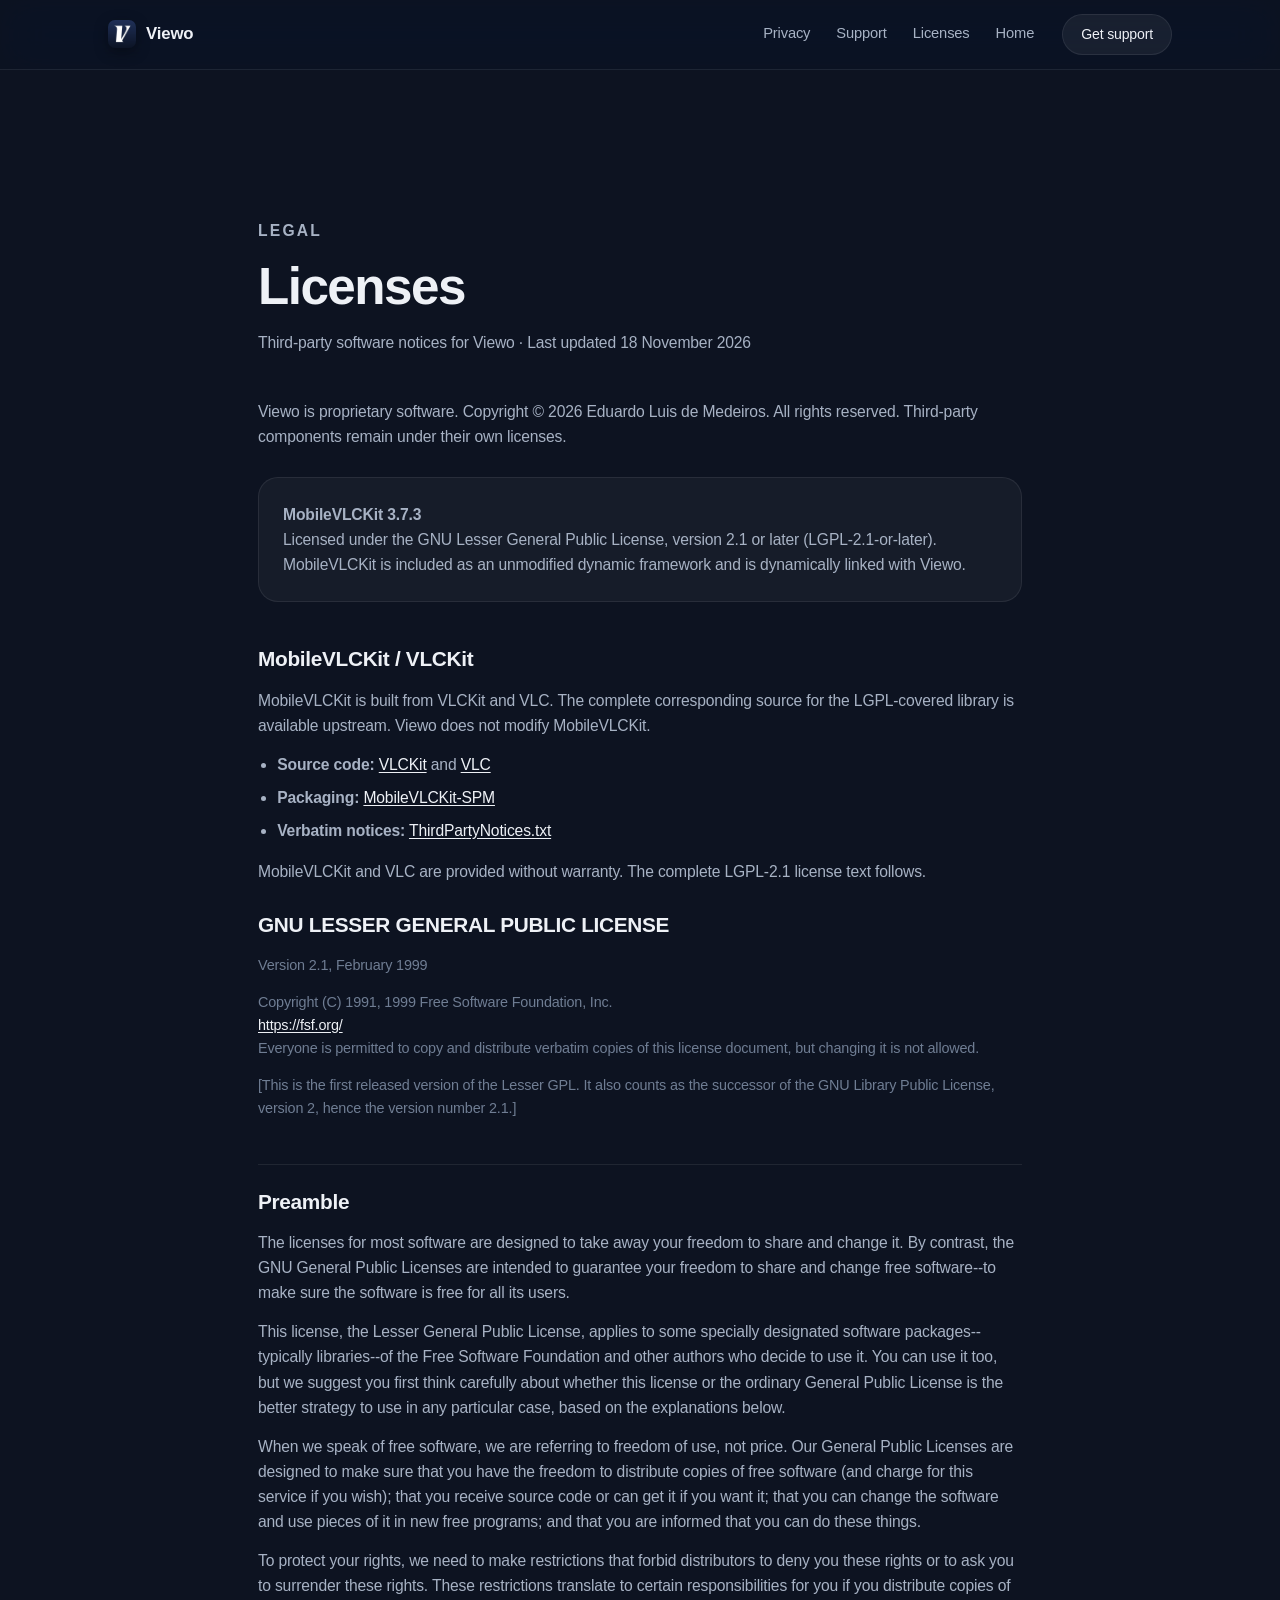
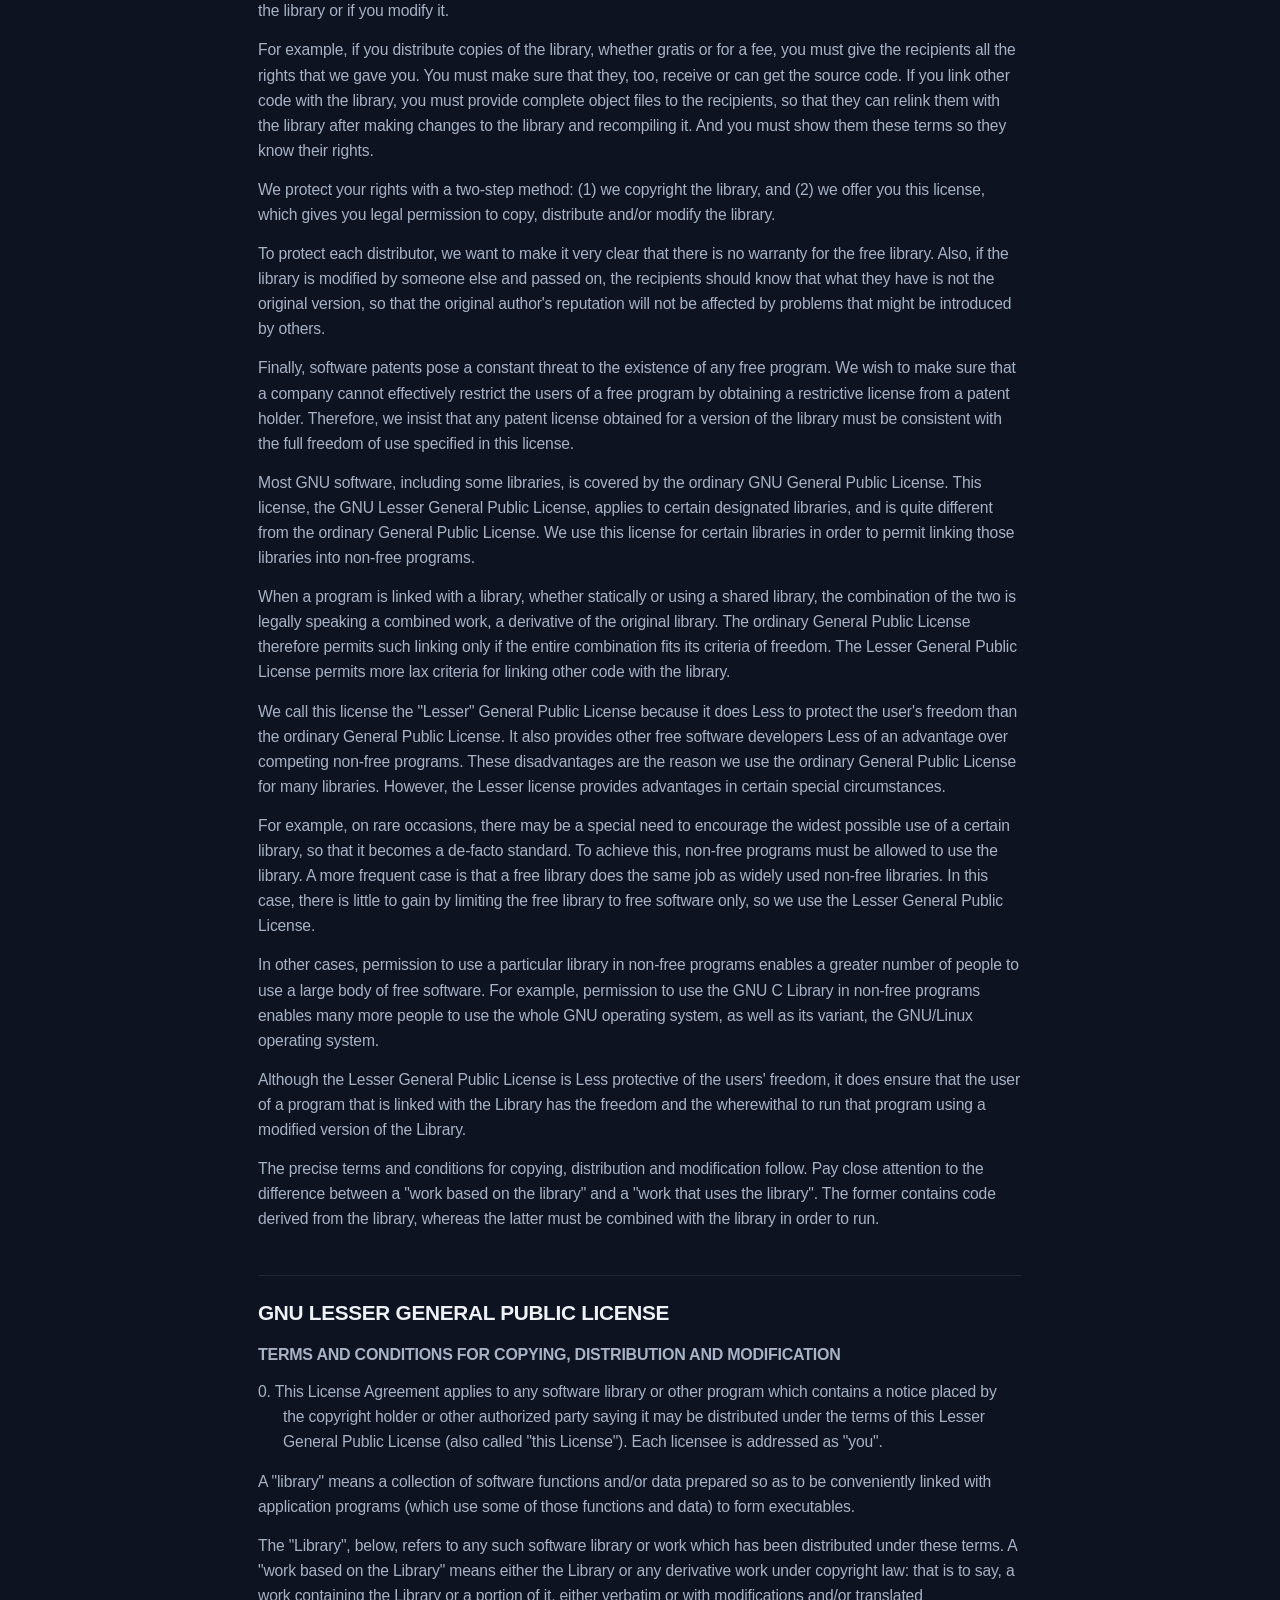
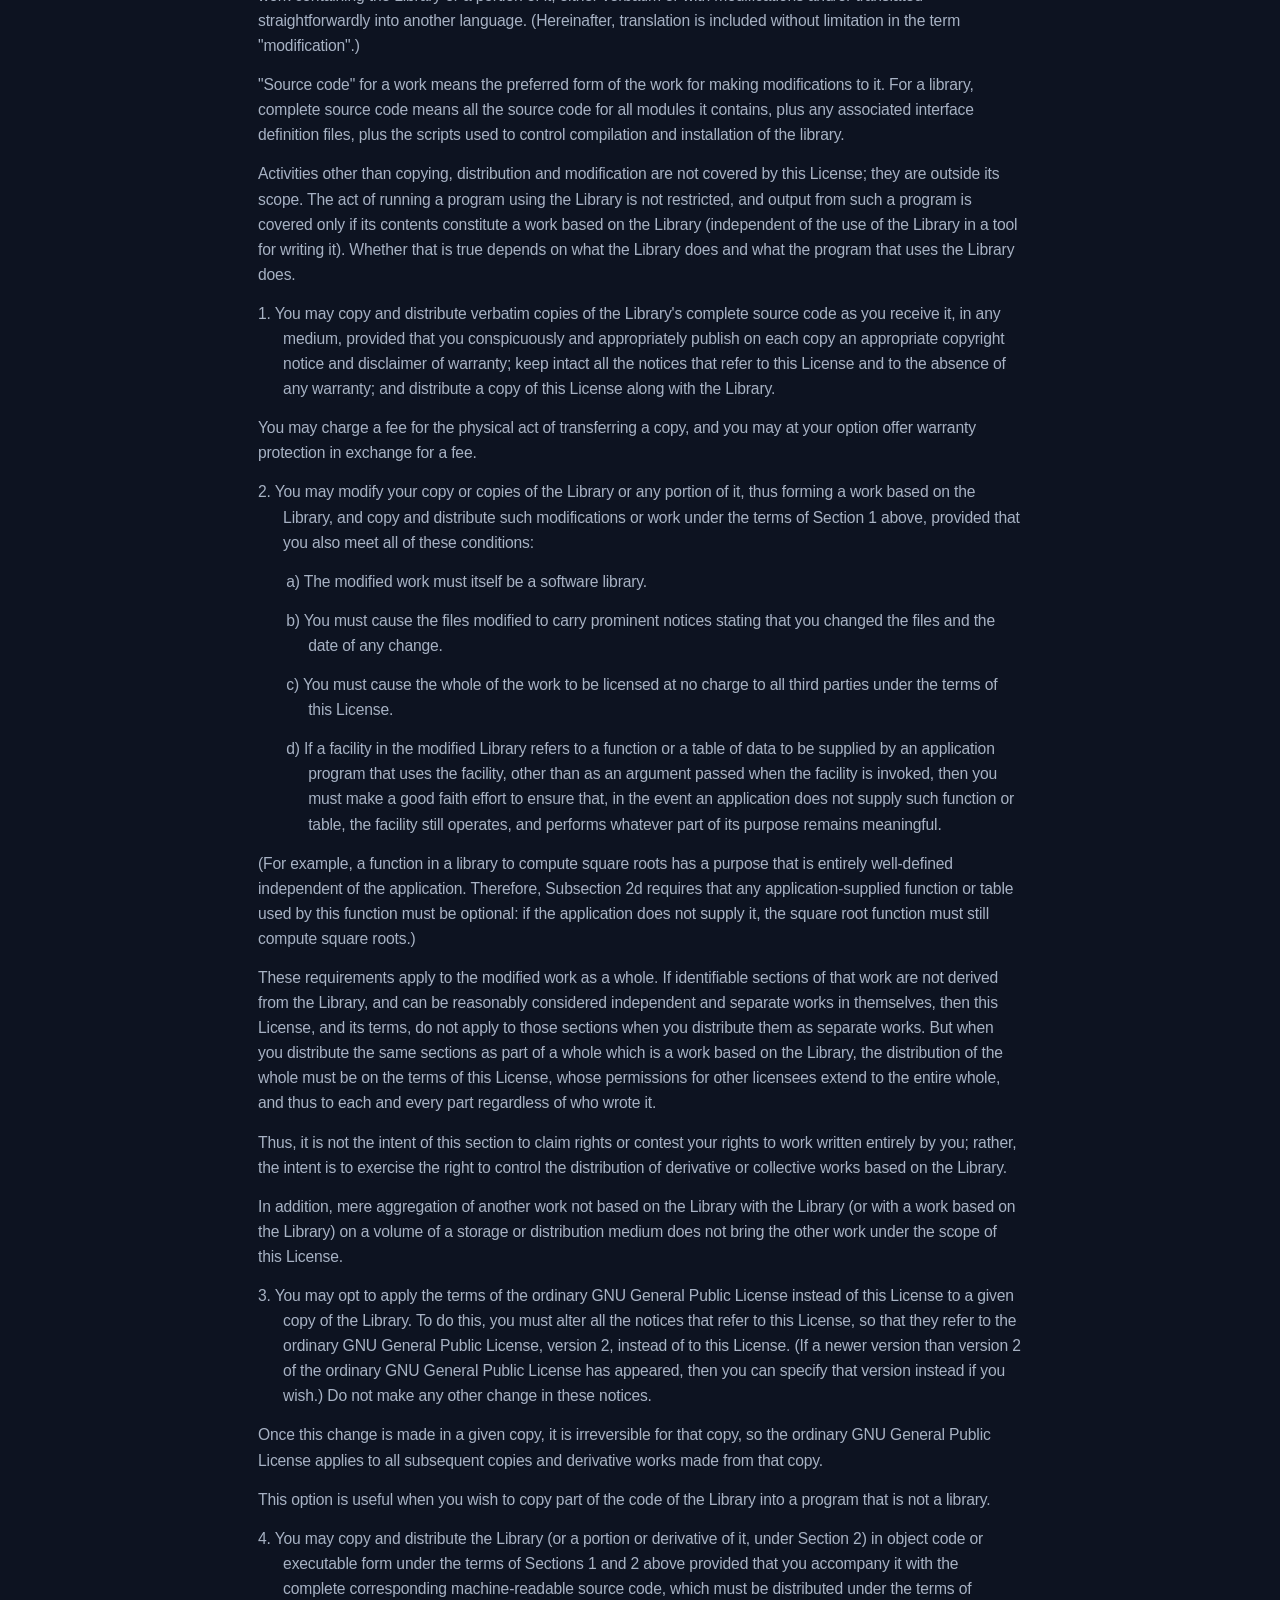
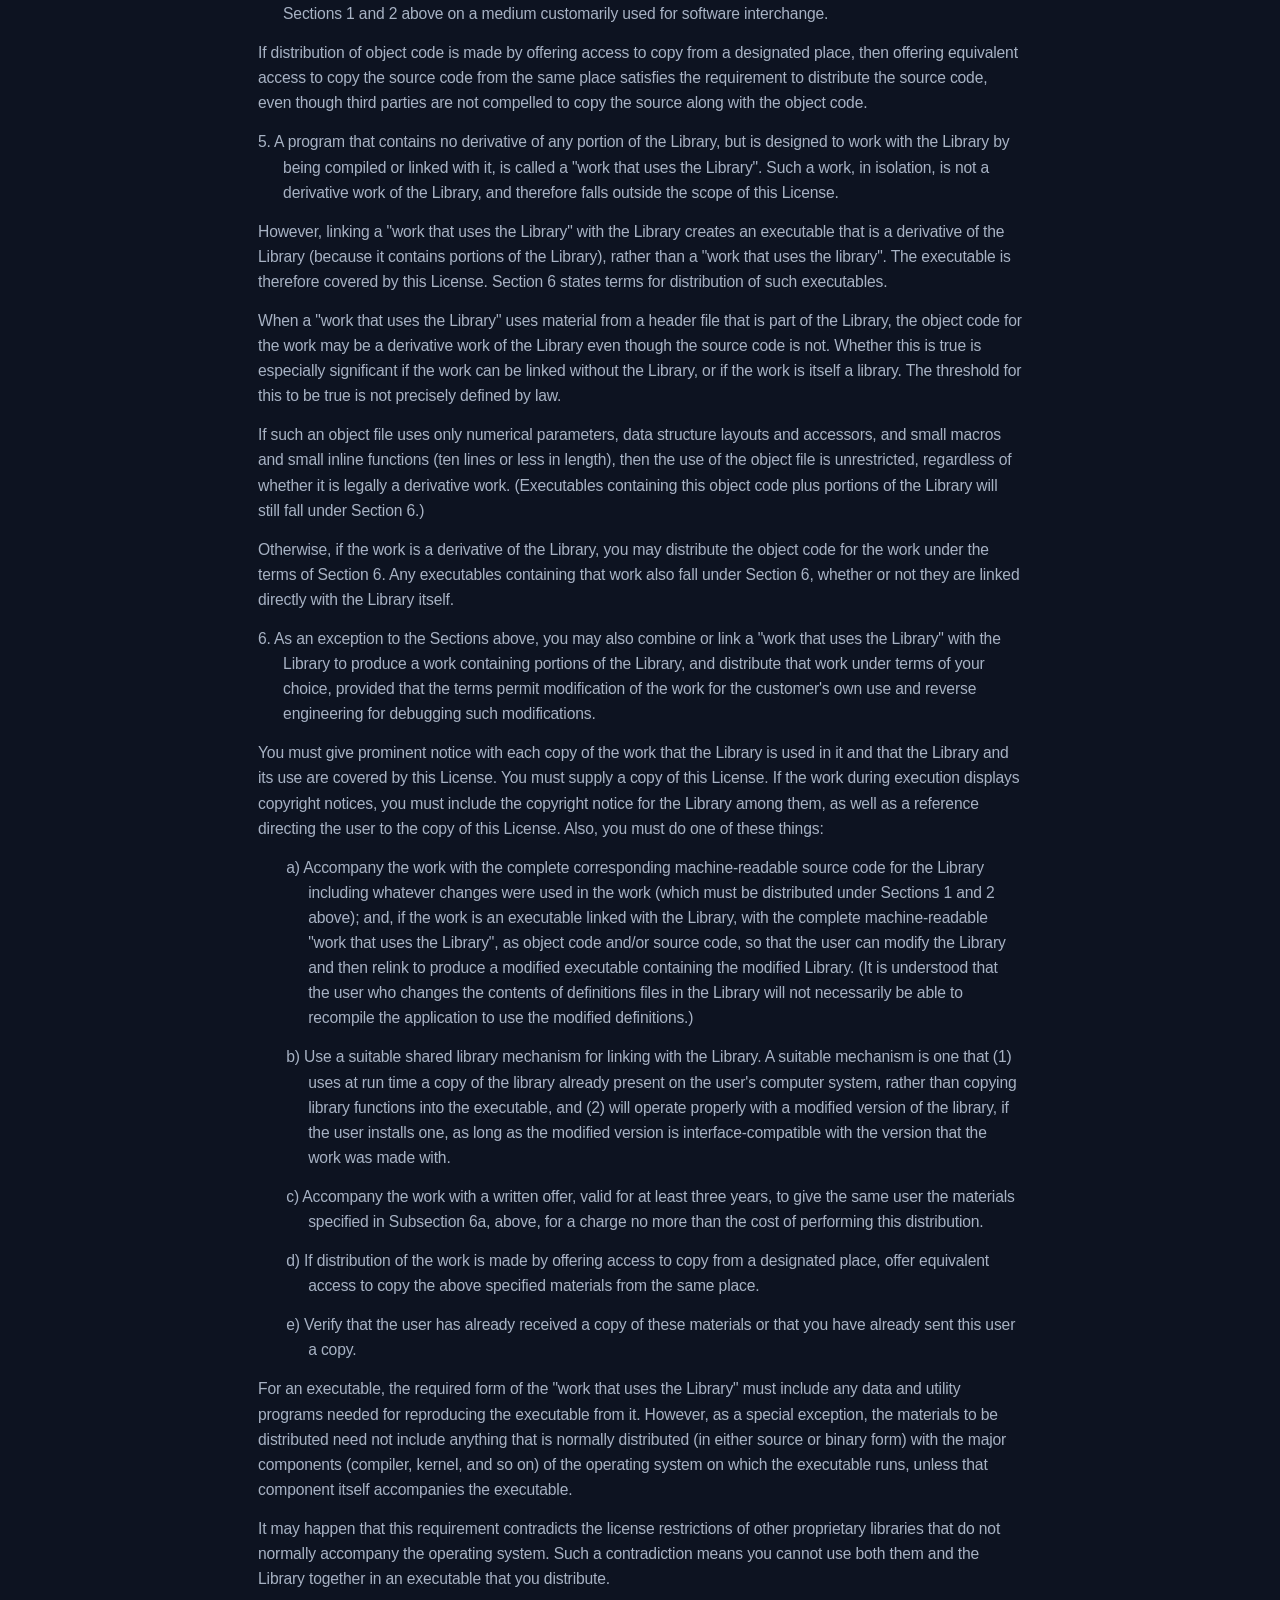
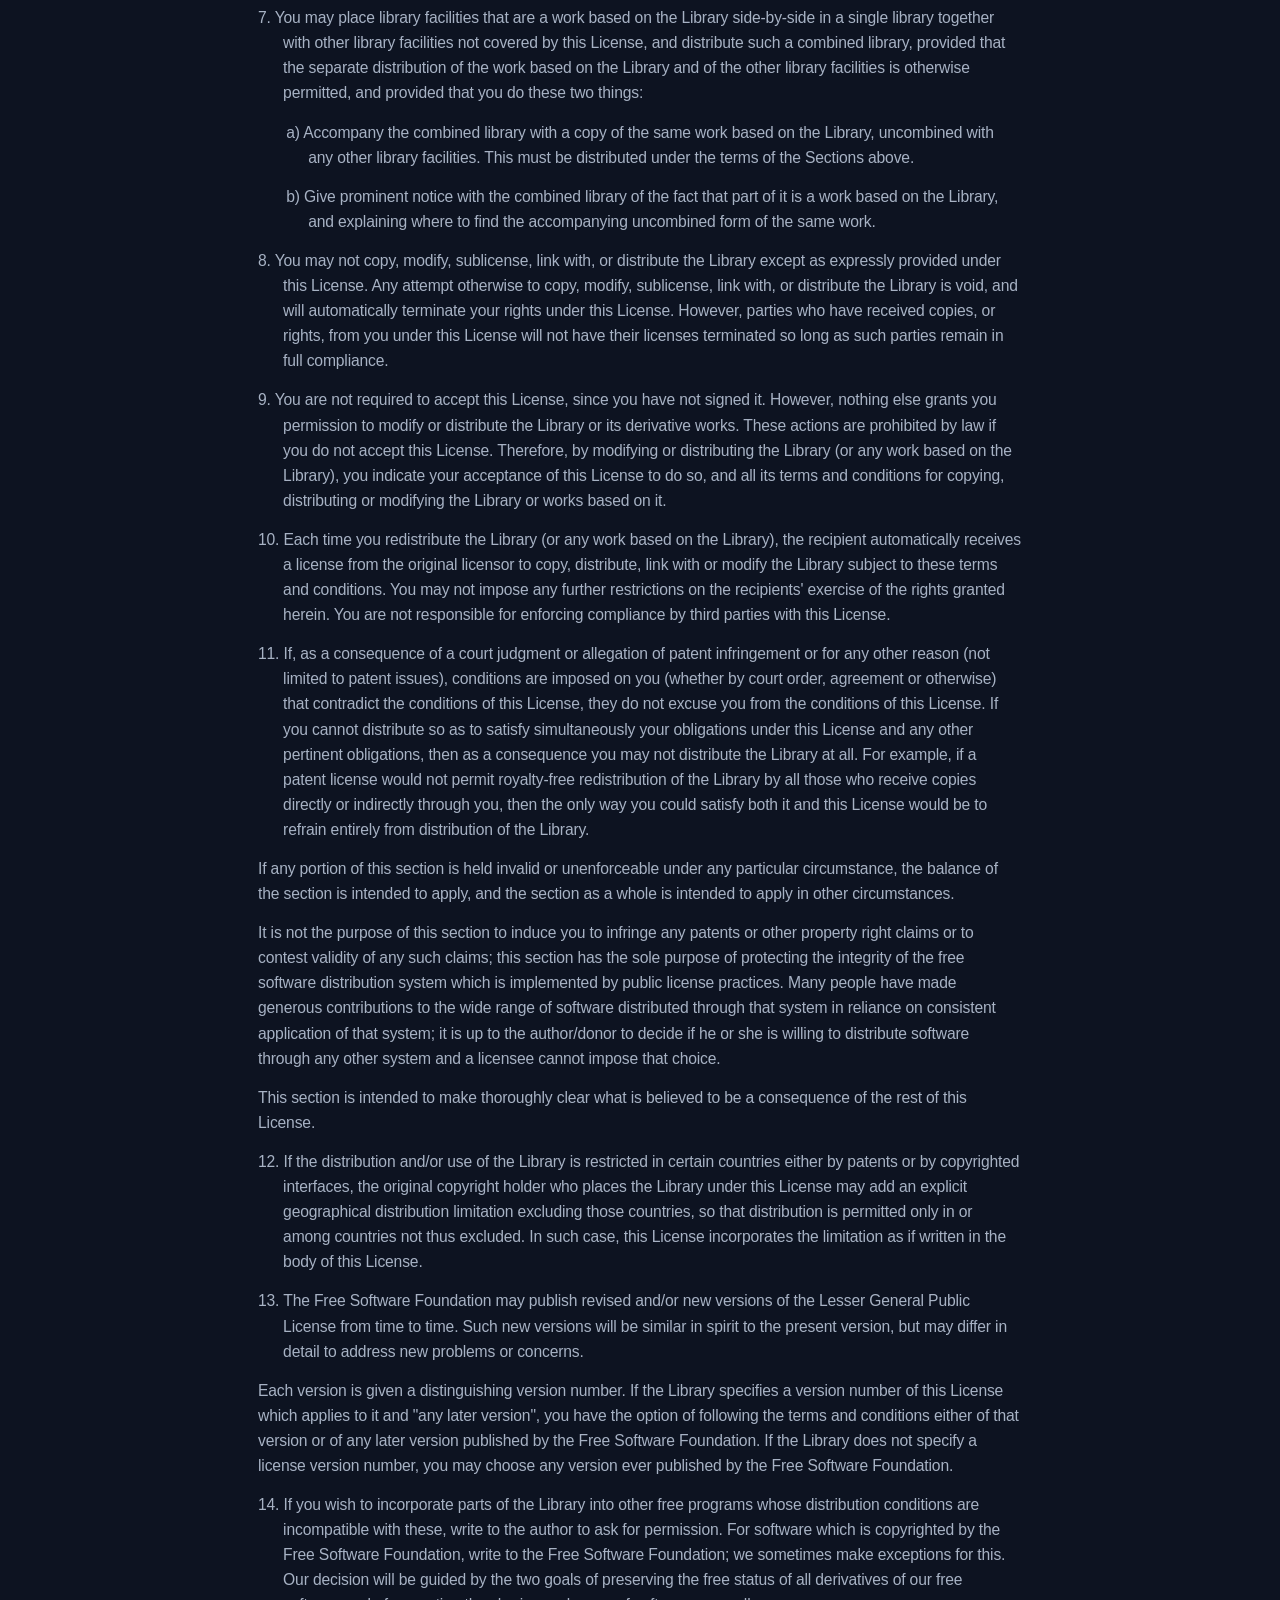
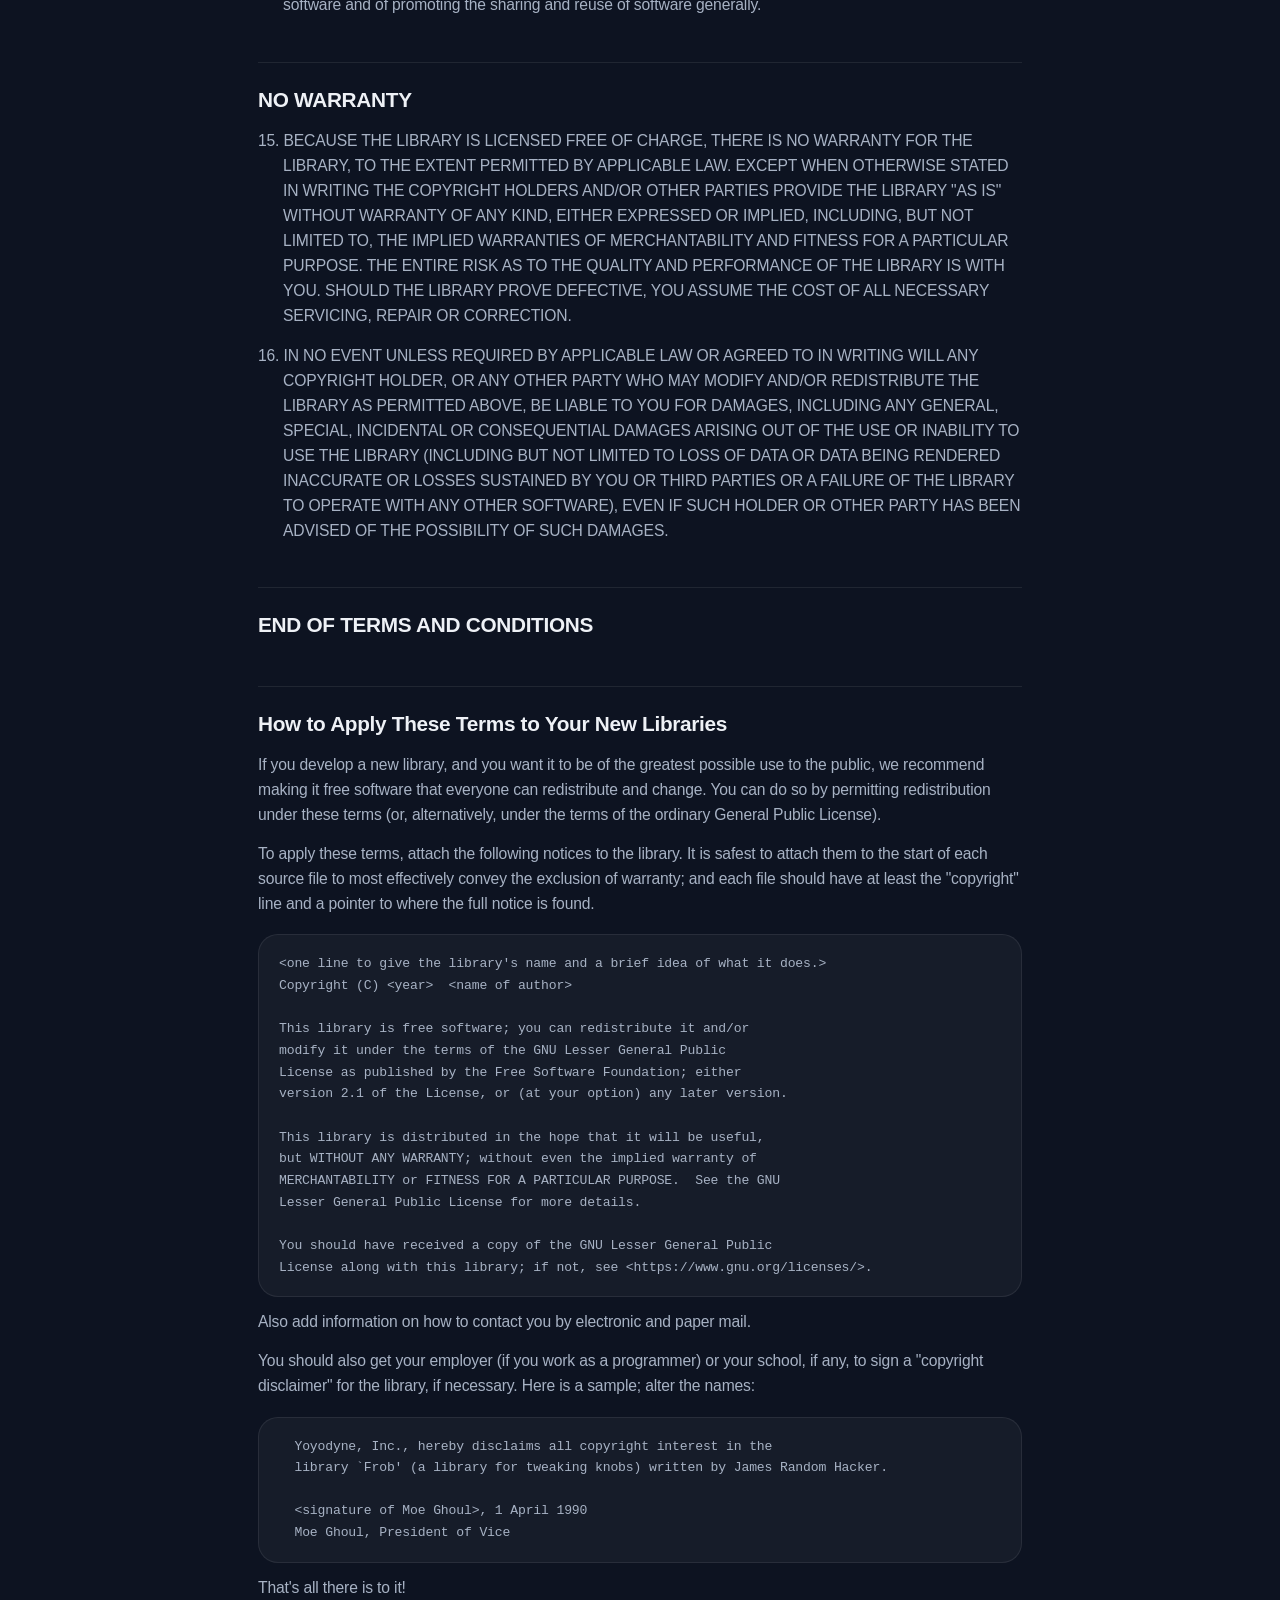
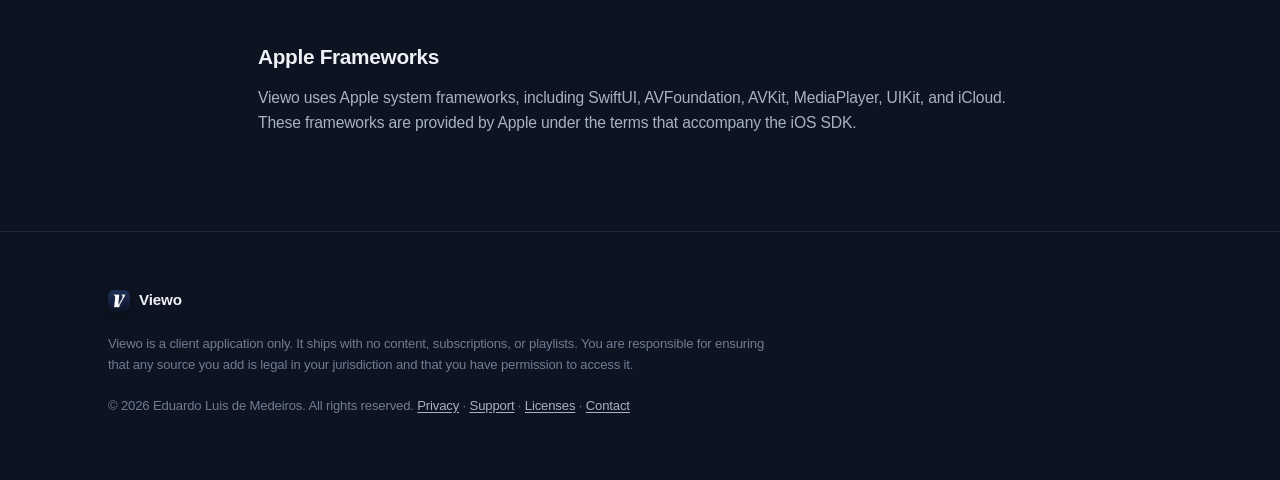
==== licenses/index.html @ e9531e75 "Add privacy, support, and licenses pages" ====
<!DOCTYPE html>
<html lang="en" data-theme="dark">
<head>
  <meta charset="UTF-8" />
  <meta name="viewport" content="width=device-width, initial-scale=1.0" />
  <title>Licenses — Viewo</title>
  <meta name="description" content="Third-party software notices and the LGPL-2.1 license text for Viewo." />
  <meta name="theme-color" content="#0D1321" />
  <link rel="icon" type="image/png" href="../assets/img/app-icon.png" />
  <link rel="apple-touch-icon" href="../assets/img/app-icon.png" />
  <link rel="stylesheet" href="../assets/css/style.css" />
  <link rel="stylesheet" href="../assets/css/legal.css" />
</head>
<body>
  <a class="skip-link" href="#main">Skip to content</a>

  <header class="nav">
    <div class="nav__inner">
      <a class="brand" href="../" aria-label="Viewo home">
        <img class="brand__mark" src="../assets/img/app-icon.png" alt="" width="28" height="28" />
        <span class="brand__name">Viewo</span>
      </a>

      <nav class="nav__links" aria-label="Legal">
        <a href="../privacy/">Privacy</a>
        <a href="../support/">Support</a>
        <a href="./">Licenses</a>
        <a href="../">Home</a>
      </nav>

      <a class="nav__cta" href="../support/">Get support</a>
    </div>
  </header>

  <main id="main" class="legal wrap">
    <p class="eyebrow">Legal</p>
    <h1>Licenses</h1>
    <p class="legal__meta">
      Third-party software notices for Viewo · Last updated 18 November 2026
    </p>

    <p>
      Viewo is proprietary software. Copyright © 2026 Eduardo Luis de Medeiros.
      All rights reserved. Third-party components remain under their own licenses.
    </p>

    <div class="legal__card">
      <p>
        <strong>MobileVLCKit 3.7.3</strong><br />
        Licensed under the GNU Lesser General Public License, version 2.1 or later
        (LGPL-2.1-or-later). MobileVLCKit is included as an unmodified dynamic
        framework and is dynamically linked with Viewo.
      </p>
    </div>

    <h2>MobileVLCKit / VLCKit</h2>
    <p>
      MobileVLCKit is built from VLCKit and VLC. The complete corresponding source
      for the LGPL-covered library is available upstream. Viewo does not modify
      MobileVLCKit.
    </p>
    <ul>
      <li>
        <strong>Source code:</strong>
        <a href="https://code.videolan.org/videolan/VLCKit" rel="noopener">VLCKit</a>
        and
        <a href="https://github.com/videolan/vlc" rel="noopener">VLC</a>
      </li>
      <li>
        <strong>Packaging:</strong>
        <a href="https://github.com/showbie/MobileVLCKit-SPM" rel="noopener">MobileVLCKit-SPM</a>
      </li>
      <li>
        <strong>Verbatim notices:</strong>
        <a href="third-party-notices.txt">ThirdPartyNotices.txt</a>
      </li>
    </ul>
    <p>
      MobileVLCKit and VLC are provided without warranty. The complete LGPL-2.1
      license text follows.
    </p>

    <div class="license-text">
      <h2 class="license-title">GNU LESSER GENERAL PUBLIC LICENSE</h2>
      <p class="license-version">Version 2.1, February 1999</p>
      <p class="license-meta">Copyright (C) 1991, 1999 Free Software Foundation, Inc.<br><a href="https://fsf.org/">https://fsf.org/</a><br>Everyone is permitted to copy and distribute verbatim copies of this license document, but changing it is not allowed.</p>
      <p class="license-note">[This is the first released version of the Lesser GPL.  It also counts as the successor of the GNU Library Public License, version 2, hence the version number 2.1.]</p>
      <h2>Preamble</h2>
      <p>The licenses for most software are designed to take away your freedom to share and change it.  By contrast, the GNU General Public Licenses are intended to guarantee your freedom to share and change free software--to make sure the software is free for all its users.</p>
      <p>This license, the Lesser General Public License, applies to some specially designated software packages--typically libraries--of the Free Software Foundation and other authors who decide to use it.  You can use it too, but we suggest you first think carefully about whether this license or the ordinary General Public License is the better strategy to use in any particular case, based on the explanations below.</p>
      <p>When we speak of free software, we are referring to freedom of use, not price.  Our General Public Licenses are designed to make sure that you have the freedom to distribute copies of free software (and charge for this service if you wish); that you receive source code or can get it if you want it; that you can change the software and use pieces of it in new free programs; and that you are informed that you can do these things.</p>
      <p>To protect your rights, we need to make restrictions that forbid distributors to deny you these rights or to ask you to surrender these rights.  These restrictions translate to certain responsibilities for you if you distribute copies of the library or if you modify it.</p>
      <p>For example, if you distribute copies of the library, whether gratis or for a fee, you must give the recipients all the rights that we gave you.  You must make sure that they, too, receive or can get the source code.  If you link other code with the library, you must provide complete object files to the recipients, so that they can relink them with the library after making changes to the library and recompiling it.  And you must show them these terms so they know their rights.</p>
      <p>We protect your rights with a two-step method: (1) we copyright the library, and (2) we offer you this license, which gives you legal permission to copy, distribute and/or modify the library.</p>
      <p>To protect each distributor, we want to make it very clear that there is no warranty for the free library.  Also, if the library is modified by someone else and passed on, the recipients should know that what they have is not the original version, so that the original author's reputation will not be affected by problems that might be introduced by others.</p>
      <p>Finally, software patents pose a constant threat to the existence of any free program.  We wish to make sure that a company cannot effectively restrict the users of a free program by obtaining a restrictive license from a patent holder.  Therefore, we insist that any patent license obtained for a version of the library must be consistent with the full freedom of use specified in this license.</p>
      <p>Most GNU software, including some libraries, is covered by the ordinary GNU General Public License.  This license, the GNU Lesser General Public License, applies to certain designated libraries, and is quite different from the ordinary General Public License.  We use this license for certain libraries in order to permit linking those libraries into non-free programs.</p>
      <p>When a program is linked with a library, whether statically or using a shared library, the combination of the two is legally speaking a combined work, a derivative of the original library.  The ordinary General Public License therefore permits such linking only if the entire combination fits its criteria of freedom.  The Lesser General Public License permits more lax criteria for linking other code with the library.</p>
      <p>We call this license the "Lesser" General Public License because it does Less to protect the user's freedom than the ordinary General Public License.  It also provides other free software developers Less of an advantage over competing non-free programs.  These disadvantages are the reason we use the ordinary General Public License for many libraries.  However, the Lesser license provides advantages in certain special circumstances.</p>
      <p>For example, on rare occasions, there may be a special need to encourage the widest possible use of a certain library, so that it becomes a de-facto standard.  To achieve this, non-free programs must be allowed to use the library.  A more frequent case is that a free library does the same job as widely used non-free libraries.  In this case, there is little to gain by limiting the free library to free software only, so we use the Lesser General Public License.</p>
      <p>In other cases, permission to use a particular library in non-free programs enables a greater number of people to use a large body of free software.  For example, permission to use the GNU C Library in non-free programs enables many more people to use the whole GNU operating system, as well as its variant, the GNU/Linux operating system.</p>
      <p>Although the Lesser General Public License is Less protective of the users' freedom, it does ensure that the user of a program that is linked with the Library has the freedom and the wherewithal to run that program using a modified version of the Library.</p>
      <p>The precise terms and conditions for copying, distribution and modification follow.  Pay close attention to the difference between a "work based on the library" and a "work that uses the library".  The former contains code derived from the library, whereas the latter must be combined with the library in order to run.</p>
      <h2 class="license-title">GNU LESSER GENERAL PUBLIC LICENSE</h2>
      <h2 class="license-subtitle">TERMS AND CONDITIONS FOR COPYING, DISTRIBUTION AND MODIFICATION</h2>
      <p class="license-clause">0. This License Agreement applies to any software library or other program which contains a notice placed by the copyright holder or other authorized party saying it may be distributed under the terms of this Lesser General Public License (also called "this License"). Each licensee is addressed as "you".</p>
      <p>A "library" means a collection of software functions and/or data prepared so as to be conveniently linked with application programs (which use some of those functions and data) to form executables.</p>
      <p>The "Library", below, refers to any such software library or work which has been distributed under these terms.  A "work based on the Library" means either the Library or any derivative work under copyright law: that is to say, a work containing the Library or a portion of it, either verbatim or with modifications and/or translated straightforwardly into another language.  (Hereinafter, translation is included without limitation in the term "modification".)</p>
      <p>"Source code" for a work means the preferred form of the work for making modifications to it.  For a library, complete source code means all the source code for all modules it contains, plus any associated interface definition files, plus the scripts used to control compilation and installation of the library.</p>
      <p>Activities other than copying, distribution and modification are not covered by this License; they are outside its scope.  The act of running a program using the Library is not restricted, and output from such a program is covered only if its contents constitute a work based on the Library (independent of the use of the Library in a tool for writing it).  Whether that is true depends on what the Library does and what the program that uses the Library does.</p>
      <p class="license-clause">1. You may copy and distribute verbatim copies of the Library's complete source code as you receive it, in any medium, provided that you conspicuously and appropriately publish on each copy an appropriate copyright notice and disclaimer of warranty; keep intact all the notices that refer to this License and to the absence of any warranty; and distribute a copy of this License along with the Library.</p>
      <p>You may charge a fee for the physical act of transferring a copy, and you may at your option offer warranty protection in exchange for a fee.</p>
      <p class="license-clause">2. You may modify your copy or copies of the Library or any portion of it, thus forming a work based on the Library, and copy and distribute such modifications or work under the terms of Section 1 above, provided that you also meet all of these conditions:</p>
      <p class="license-subclause">a) The modified work must itself be a software library.</p>
      <p class="license-subclause">b) You must cause the files modified to carry prominent notices stating that you changed the files and the date of any change.</p>
      <p class="license-subclause">c) You must cause the whole of the work to be licensed at no charge to all third parties under the terms of this License.</p>
      <p class="license-subclause">d) If a facility in the modified Library refers to a function or a table of data to be supplied by an application program that uses the facility, other than as an argument passed when the facility is invoked, then you must make a good faith effort to ensure that, in the event an application does not supply such function or table, the facility still operates, and performs whatever part of its purpose remains meaningful.</p>
      <p>(For example, a function in a library to compute square roots has a purpose that is entirely well-defined independent of the application.  Therefore, Subsection 2d requires that any application-supplied function or table used by this function must be optional: if the application does not supply it, the square root function must still compute square roots.)</p>
      <p>These requirements apply to the modified work as a whole.  If identifiable sections of that work are not derived from the Library, and can be reasonably considered independent and separate works in themselves, then this License, and its terms, do not apply to those sections when you distribute them as separate works.  But when you distribute the same sections as part of a whole which is a work based on the Library, the distribution of the whole must be on the terms of this License, whose permissions for other licensees extend to the entire whole, and thus to each and every part regardless of who wrote it.</p>
      <p>Thus, it is not the intent of this section to claim rights or contest your rights to work written entirely by you; rather, the intent is to exercise the right to control the distribution of derivative or collective works based on the Library.</p>
      <p>In addition, mere aggregation of another work not based on the Library with the Library (or with a work based on the Library) on a volume of a storage or distribution medium does not bring the other work under the scope of this License.</p>
      <p class="license-clause">3. You may opt to apply the terms of the ordinary GNU General Public License instead of this License to a given copy of the Library.  To do this, you must alter all the notices that refer to this License, so that they refer to the ordinary GNU General Public License, version 2, instead of to this License.  (If a newer version than version 2 of the ordinary GNU General Public License has appeared, then you can specify that version instead if you wish.)  Do not make any other change in these notices.</p>
      <p>Once this change is made in a given copy, it is irreversible for that copy, so the ordinary GNU General Public License applies to all subsequent copies and derivative works made from that copy.</p>
      <p>This option is useful when you wish to copy part of the code of the Library into a program that is not a library.</p>
      <p class="license-clause">4. You may copy and distribute the Library (or a portion or derivative of it, under Section 2) in object code or executable form under the terms of Sections 1 and 2 above provided that you accompany it with the complete corresponding machine-readable source code, which must be distributed under the terms of Sections 1 and 2 above on a medium customarily used for software interchange.</p>
      <p>If distribution of object code is made by offering access to copy from a designated place, then offering equivalent access to copy the source code from the same place satisfies the requirement to distribute the source code, even though third parties are not compelled to copy the source along with the object code.</p>
      <p class="license-clause">5. A program that contains no derivative of any portion of the Library, but is designed to work with the Library by being compiled or linked with it, is called a "work that uses the Library".  Such a work, in isolation, is not a derivative work of the Library, and therefore falls outside the scope of this License.</p>
      <p>However, linking a "work that uses the Library" with the Library creates an executable that is a derivative of the Library (because it contains portions of the Library), rather than a "work that uses the library".  The executable is therefore covered by this License. Section 6 states terms for distribution of such executables.</p>
      <p>When a "work that uses the Library" uses material from a header file that is part of the Library, the object code for the work may be a derivative work of the Library even though the source code is not. Whether this is true is especially significant if the work can be linked without the Library, or if the work is itself a library.  The threshold for this to be true is not precisely defined by law.</p>
      <p>If such an object file uses only numerical parameters, data structure layouts and accessors, and small macros and small inline functions (ten lines or less in length), then the use of the object file is unrestricted, regardless of whether it is legally a derivative work.  (Executables containing this object code plus portions of the Library will still fall under Section 6.)</p>
      <p>Otherwise, if the work is a derivative of the Library, you may distribute the object code for the work under the terms of Section 6. Any executables containing that work also fall under Section 6, whether or not they are linked directly with the Library itself.</p>
      <p class="license-clause">6. As an exception to the Sections above, you may also combine or link a "work that uses the Library" with the Library to produce a work containing portions of the Library, and distribute that work under terms of your choice, provided that the terms permit modification of the work for the customer's own use and reverse engineering for debugging such modifications.</p>
      <p>You must give prominent notice with each copy of the work that the Library is used in it and that the Library and its use are covered by this License.  You must supply a copy of this License.  If the work during execution displays copyright notices, you must include the copyright notice for the Library among them, as well as a reference directing the user to the copy of this License.  Also, you must do one of these things:</p>
      <p class="license-subclause">a) Accompany the work with the complete corresponding machine-readable source code for the Library including whatever changes were used in the work (which must be distributed under Sections 1 and 2 above); and, if the work is an executable linked with the Library, with the complete machine-readable "work that uses the Library", as object code and/or source code, so that the user can modify the Library and then relink to produce a modified executable containing the modified Library.  (It is understood that the user who changes the contents of definitions files in the Library will not necessarily be able to recompile the application to use the modified definitions.)</p>
      <p class="license-subclause">b) Use a suitable shared library mechanism for linking with the Library.  A suitable mechanism is one that (1) uses at run time a copy of the library already present on the user's computer system, rather than copying library functions into the executable, and (2) will operate properly with a modified version of the library, if the user installs one, as long as the modified version is interface-compatible with the version that the work was made with.</p>
      <p class="license-subclause">c) Accompany the work with a written offer, valid for at least three years, to give the same user the materials specified in Subsection 6a, above, for a charge no more than the cost of performing this distribution.</p>
      <p class="license-subclause">d) If distribution of the work is made by offering access to copy from a designated place, offer equivalent access to copy the above specified materials from the same place.</p>
      <p class="license-subclause">e) Verify that the user has already received a copy of these materials or that you have already sent this user a copy.</p>
      <p>For an executable, the required form of the "work that uses the Library" must include any data and utility programs needed for reproducing the executable from it.  However, as a special exception, the materials to be distributed need not include anything that is normally distributed (in either source or binary form) with the major components (compiler, kernel, and so on) of the operating system on which the executable runs, unless that component itself accompanies the executable.</p>
      <p>It may happen that this requirement contradicts the license restrictions of other proprietary libraries that do not normally accompany the operating system.  Such a contradiction means you cannot use both them and the Library together in an executable that you distribute.</p>
      <p class="license-clause">7. You may place library facilities that are a work based on the Library side-by-side in a single library together with other library facilities not covered by this License, and distribute such a combined library, provided that the separate distribution of the work based on the Library and of the other library facilities is otherwise permitted, and provided that you do these two things:</p>
      <p class="license-subclause">a) Accompany the combined library with a copy of the same work based on the Library, uncombined with any other library facilities.  This must be distributed under the terms of the Sections above.</p>
      <p class="license-subclause">b) Give prominent notice with the combined library of the fact that part of it is a work based on the Library, and explaining where to find the accompanying uncombined form of the same work.</p>
      <p class="license-clause">8. You may not copy, modify, sublicense, link with, or distribute the Library except as expressly provided under this License.  Any attempt otherwise to copy, modify, sublicense, link with, or distribute the Library is void, and will automatically terminate your rights under this License.  However, parties who have received copies, or rights, from you under this License will not have their licenses terminated so long as such parties remain in full compliance.</p>
      <p class="license-clause">9. You are not required to accept this License, since you have not signed it.  However, nothing else grants you permission to modify or distribute the Library or its derivative works.  These actions are prohibited by law if you do not accept this License.  Therefore, by modifying or distributing the Library (or any work based on the Library), you indicate your acceptance of this License to do so, and all its terms and conditions for copying, distributing or modifying the Library or works based on it.</p>
      <p class="license-clause">10. Each time you redistribute the Library (or any work based on the Library), the recipient automatically receives a license from the original licensor to copy, distribute, link with or modify the Library subject to these terms and conditions.  You may not impose any further restrictions on the recipients' exercise of the rights granted herein. You are not responsible for enforcing compliance by third parties with this License.</p>
      <p class="license-clause">11. If, as a consequence of a court judgment or allegation of patent infringement or for any other reason (not limited to patent issues), conditions are imposed on you (whether by court order, agreement or otherwise) that contradict the conditions of this License, they do not excuse you from the conditions of this License.  If you cannot distribute so as to satisfy simultaneously your obligations under this License and any other pertinent obligations, then as a consequence you may not distribute the Library at all.  For example, if a patent license would not permit royalty-free redistribution of the Library by all those who receive copies directly or indirectly through you, then the only way you could satisfy both it and this License would be to refrain entirely from distribution of the Library.</p>
      <p>If any portion of this section is held invalid or unenforceable under any particular circumstance, the balance of the section is intended to apply, and the section as a whole is intended to apply in other circumstances.</p>
      <p>It is not the purpose of this section to induce you to infringe any patents or other property right claims or to contest validity of any such claims; this section has the sole purpose of protecting the integrity of the free software distribution system which is implemented by public license practices.  Many people have made generous contributions to the wide range of software distributed through that system in reliance on consistent application of that system; it is up to the author/donor to decide if he or she is willing to distribute software through any other system and a licensee cannot impose that choice.</p>
      <p>This section is intended to make thoroughly clear what is believed to be a consequence of the rest of this License.</p>
      <p class="license-clause">12. If the distribution and/or use of the Library is restricted in certain countries either by patents or by copyrighted interfaces, the original copyright holder who places the Library under this License may add an explicit geographical distribution limitation excluding those countries, so that distribution is permitted only in or among countries not thus excluded.  In such case, this License incorporates the limitation as if written in the body of this License.</p>
      <p class="license-clause">13. The Free Software Foundation may publish revised and/or new versions of the Lesser General Public License from time to time. Such new versions will be similar in spirit to the present version, but may differ in detail to address new problems or concerns.</p>
      <p>Each version is given a distinguishing version number.  If the Library specifies a version number of this License which applies to it and "any later version", you have the option of following the terms and conditions either of that version or of any later version published by the Free Software Foundation.  If the Library does not specify a license version number, you may choose any version ever published by the Free Software Foundation.</p>
      <p class="license-clause">14. If you wish to incorporate parts of the Library into other free programs whose distribution conditions are incompatible with these, write to the author to ask for permission.  For software which is copyrighted by the Free Software Foundation, write to the Free Software Foundation; we sometimes make exceptions for this.  Our decision will be guided by the two goals of preserving the free status of all derivatives of our free software and of promoting the sharing and reuse of software generally.</p>
      <h2>NO WARRANTY</h2>
      <p class="license-clause">15. BECAUSE THE LIBRARY IS LICENSED FREE OF CHARGE, THERE IS NO WARRANTY FOR THE LIBRARY, TO THE EXTENT PERMITTED BY APPLICABLE LAW. EXCEPT WHEN OTHERWISE STATED IN WRITING THE COPYRIGHT HOLDERS AND/OR OTHER PARTIES PROVIDE THE LIBRARY "AS IS" WITHOUT WARRANTY OF ANY KIND, EITHER EXPRESSED OR IMPLIED, INCLUDING, BUT NOT LIMITED TO, THE IMPLIED WARRANTIES OF MERCHANTABILITY AND FITNESS FOR A PARTICULAR PURPOSE.  THE ENTIRE RISK AS TO THE QUALITY AND PERFORMANCE OF THE LIBRARY IS WITH YOU.  SHOULD THE LIBRARY PROVE DEFECTIVE, YOU ASSUME THE COST OF ALL NECESSARY SERVICING, REPAIR OR CORRECTION.</p>
      <p class="license-clause">16. IN NO EVENT UNLESS REQUIRED BY APPLICABLE LAW OR AGREED TO IN WRITING WILL ANY COPYRIGHT HOLDER, OR ANY OTHER PARTY WHO MAY MODIFY AND/OR REDISTRIBUTE THE LIBRARY AS PERMITTED ABOVE, BE LIABLE TO YOU FOR DAMAGES, INCLUDING ANY GENERAL, SPECIAL, INCIDENTAL OR CONSEQUENTIAL DAMAGES ARISING OUT OF THE USE OR INABILITY TO USE THE LIBRARY (INCLUDING BUT NOT LIMITED TO LOSS OF DATA OR DATA BEING RENDERED INACCURATE OR LOSSES SUSTAINED BY YOU OR THIRD PARTIES OR A FAILURE OF THE LIBRARY TO OPERATE WITH ANY OTHER SOFTWARE), EVEN IF SUCH HOLDER OR OTHER PARTY HAS BEEN ADVISED OF THE POSSIBILITY OF SUCH DAMAGES.</p>
      <h2>END OF TERMS AND CONDITIONS</h2>
      <h2>How to Apply These Terms to Your New Libraries</h2>
<p>If you develop a new library, and you want it to be of the greatest possible use to the public, we recommend making it free software that everyone can redistribute and change. You can do so by permitting redistribution under these terms (or, alternatively, under the terms of the ordinary General Public License).</p>
<p>To apply these terms, attach the following notices to the library. It is safest to attach them to the start of each source file to most effectively convey the exclusion of warranty; and each file should have at least the &quot;copyright&quot; line and a pointer to where the full notice is found.</p>
<pre class="license-sample">&lt;one line to give the library's name and a brief idea of what it does.&gt;
Copyright (C) &lt;year&gt;  &lt;name of author&gt;

This library is free software; you can redistribute it and/or
modify it under the terms of the GNU Lesser General Public
License as published by the Free Software Foundation; either
version 2.1 of the License, or (at your option) any later version.

This library is distributed in the hope that it will be useful,
but WITHOUT ANY WARRANTY; without even the implied warranty of
MERCHANTABILITY or FITNESS FOR A PARTICULAR PURPOSE.  See the GNU
Lesser General Public License for more details.

You should have received a copy of the GNU Lesser General Public
License along with this library; if not, see &lt;https://www.gnu.org/licenses/&gt;.</pre>
<p>Also add information on how to contact you by electronic and paper mail.</p>
<p>You should also get your employer (if you work as a programmer) or your school, if any, to sign a &quot;copyright disclaimer&quot; for the library, if necessary. Here is a sample; alter the names:</p>
<pre class="license-sample">  Yoyodyne, Inc., hereby disclaims all copyright interest in the
  library `Frob' (a library for tweaking knobs) written by James Random Hacker.

  &lt;signature of Moe Ghoul&gt;, 1 April 1990
  Moe Ghoul, President of Vice</pre>
<p>That's all there is to it!</p>
    </div>

    <h2>Apple Frameworks</h2>
    <p>
      Viewo uses Apple system frameworks, including SwiftUI, AVFoundation, AVKit,
      MediaPlayer, UIKit, and iCloud. These frameworks are provided by Apple under
      the terms that accompany the iOS SDK.
    </p>
  </main>

  <footer class="footer">
    <div class="wrap footer__inner">
      <div class="footer__brand">
        <img class="brand__mark" src="../assets/img/app-icon.png" alt="" width="22" height="22" />
        <span>Viewo</span>
      </div>
      <p class="footer__disclaimer">
        Viewo is a client application only. It ships with no content, subscriptions, or
        playlists. You are responsible for ensuring that any source you add is legal in your
        jurisdiction and that you have permission to access it.
      </p>
      <p class="footer__meta">
        © 2026 Eduardo Luis de Medeiros. All rights reserved.
        <a href="../privacy/">Privacy</a> ·
        <a href="../support/">Support</a> ·
        <a href="./">Licenses</a> ·
        <a href="mailto:viewo.support@emedeiros.me">Contact</a>
      </p>
    </div>
  </footer>
</body>
</html>
---- assets/css/style.css ----
/* ============================================================
   Viewo — landing page
   Slate theme · Apple-inspired · dark
   ============================================================ */

:root {
  --bg: #0d1321;
  --bg-soft: #111a2c;
  --surface: #1d2d44;
  --surface-2: #22334c;
  --accent: #3e5c76;
  --accent-bright: #748cab;
  --accent-deep: #16263a;
  --cream: #f0ebd8;
  --text: #eef1f6;
  --text-dim: #a7b2c4;
  --text-faint: #6f7d93;

  --border: rgba(255, 255, 255, 0.08);
  --border-strong: rgba(255, 255, 255, 0.14);
  --glass: rgba(255, 255, 255, 0.04);

  --gradient-brand: linear-gradient(135deg, #748cab 0%, #3e5c76 52%, #1d2d44 100%);

  --radius-lg: 28px;
  --radius-md: 20px;
  --radius-sm: 14px;

  --font: -apple-system, BlinkMacSystemFont, "SF Pro Display", "SF Pro Text",
    "Segoe UI", Roboto, Helvetica, Arial, sans-serif;

  --ease: cubic-bezier(0.22, 1, 0.36, 1);
}

* {
  margin: 0;
  padding: 0;
  box-sizing: border-box;
}

html {
  scroll-behavior: smooth;
  -webkit-text-size-adjust: 100%;
}

body {
  font-family: var(--font);
  background: var(--bg);
  color: var(--text);
  line-height: 1.6;
  letter-spacing: -0.01em;
  -webkit-font-smoothing: antialiased;
  -moz-osx-font-smoothing: grayscale;
  overflow-x: hidden;
}

a {
  color: inherit;
  text-decoration: none;
}

img {
  display: block;
  max-width: 100%;
}

/* ---------- Layout helpers ---------- */
.wrap {
  width: 100%;
  max-width: 1120px;
  margin: 0 auto;
  padding: 0 28px;
}

.skip-link {
  position: absolute;
  left: -9999px;
  top: 0;
  background: var(--accent);
  color: #fff;
  padding: 10px 18px;
  border-radius: 0 0 10px 0;
  z-index: 200;
}
.skip-link:focus {
  left: 0;
}

/* ---------- Reveal animation ---------- */
[data-reveal] {
  opacity: 0;
  transform: translateY(22px);
  transition: opacity 0.7s var(--ease), transform 0.7s var(--ease);
}
[data-reveal].is-visible {
  opacity: 1;
  transform: none;
}
@media (prefers-reduced-motion: reduce) {
  [data-reveal] {
    opacity: 1;
    transform: none;
    transition: none;
  }
}

/* ---------- Eyebrow / headings ---------- */
.eyebrow {
  font-size: 0.8rem;
  font-weight: 600;
  letter-spacing: 0.14em;
  text-transform: uppercase;
  color: var(--accent-bright);
  margin-bottom: 16px;
}

.section-title {
  font-size: clamp(1.9rem, 4vw, 2.9rem);
  font-weight: 600;
  letter-spacing: -0.025em;
  line-height: 1.1;
  color: var(--text);
}

.section-lede {
  margin-top: 18px;
  font-size: 1.1rem;
  color: var(--text-dim);
  max-width: 560px;
}

.section-head {
  text-align: center;
  margin-bottom: 60px;
}
.section-head .section-lede {
  margin-left: auto;
  margin-right: auto;
}

/* ---------- Navigation ---------- */
.nav {
  position: sticky;
  top: 0;
  z-index: 100;
  padding: 14px 0;
  background: rgba(13, 19, 33, 0.6);
  -webkit-backdrop-filter: saturate(180%) blur(20px);
  backdrop-filter: saturate(180%) blur(20px);
  border-bottom: 1px solid var(--border);
}

.nav__inner {
  max-width: 1120px;
  margin: 0 auto;
  padding: 0 28px;
  display: flex;
  align-items: center;
  gap: 28px;
}

.brand {
  display: inline-flex;
  align-items: center;
  gap: 10px;
  font-weight: 600;
  font-size: 1.05rem;
  letter-spacing: -0.01em;
}
.brand__mark {
  border-radius: 7px;
  box-shadow: 0 4px 14px rgba(0, 0, 0, 0.35);
}

.nav__links {
  display: flex;
  gap: 26px;
  margin-left: auto;
}
.nav__links a {
  font-size: 0.92rem;
  color: var(--text-dim);
  transition: color 0.25s var(--ease);
}
.nav__links a:hover {
  color: var(--text);
}

.nav__cta {
  font-size: 0.88rem;
  font-weight: 500;
  color: var(--text);
  padding: 8px 18px;
  border-radius: 999px;
  background: rgba(255, 255, 255, 0.06);
  border: 1px solid var(--border);
  transition: background 0.25s var(--ease), border-color 0.25s var(--ease);
}
.nav__cta:hover {
  background: rgba(255, 255, 255, 0.11);
  border-color: var(--border-strong);
}

/* ---------- Hero ---------- */
.hero {
  position: relative;
  padding: clamp(72px, 12vw, 150px) 0 clamp(40px, 8vw, 90px);
  overflow: hidden;
}

.hero__bg {
  position: absolute;
  inset: 0;
  background:
    radial-gradient(1100px 600px at 82% -10%, rgba(116, 140, 171, 0.18), transparent 60%),
    radial-gradient(900px 520px at -8% 12%, rgba(62, 92, 118, 0.16), transparent 55%),
    radial-gradient(700px 500px at 50% 115%, rgba(29, 45, 68, 0.5), transparent 60%);
  pointer-events: none;
}

.hero__inner {
  position: relative;
  max-width: 1120px;
  margin: 0 auto;
  padding: 0 28px;
  display: grid;
  grid-template-columns: 1.05fr 0.95fr;
  align-items: center;
  gap: 48px;
}

.hero__title {
  font-size: clamp(3rem, 8vw, 5.4rem);
  font-weight: 700;
  letter-spacing: -0.035em;
  line-height: 0.98;
  color: var(--text);
}

.hero__subtitle {
  margin-top: 26px;
  font-size: clamp(1.05rem, 2vw, 1.3rem);
  color: var(--text-dim);
  max-width: 460px;
}

.hero__actions {
  display: flex;
  flex-wrap: wrap;
  gap: 14px;
  margin-top: 36px;
}

.btn {
  display: inline-flex;
  align-items: center;
  justify-content: center;
  font-size: 1rem;
  font-weight: 500;
  padding: 14px 26px;
  border-radius: 999px;
  transition: transform 0.25s var(--ease), background 0.25s var(--ease),
    border-color 0.25s var(--ease), box-shadow 0.25s var(--ease);
}
.btn--primary {
  color: #fff;
  background: var(--gradient-brand);
  box-shadow: 0 12px 30px rgba(62, 92, 118, 0.4);
}
.btn--primary:hover {
  transform: translateY(-2px);
  box-shadow: 0 18px 38px rgba(62, 92, 118, 0.5);
}
.btn--ghost {
  color: var(--text);
  background: rgba(255, 255, 255, 0.04);
  border: 1px solid var(--border-strong);
}
.btn--ghost:hover {
  background: rgba(255, 255, 255, 0.09);
}

/* ---------- Phone mockup ---------- */
.hero__device {
  display: flex;
  justify-content: center;
}

.phone {
  position: relative;
  width: 290px;
  height: 596px;
  border-radius: 54px;
  background: linear-gradient(180deg, #2b3c55, #0a0f1c);
  padding: 12px;
  box-shadow:
    0 0 0 1px rgba(255, 255, 255, 0.09),
    0 40px 90px rgba(0, 0, 0, 0.55),
    inset 0 0 0 1px rgba(255, 255, 255, 0.05);
}
.phone__screen {
  position: relative;
  width: 100%;
  height: 100%;
  border-radius: 42px;
  overflow: hidden;
  background: radial-gradient(120% 90% at 50% 0%, #1d2d44 0%, #0d1321 70%);
}
.phone__island {
  position: absolute;
  top: 14px;
  left: 50%;
  transform: translateX(-50%);
  width: 92px;
  height: 26px;
  border-radius: 999px;
  background: #000;
  z-index: 3;
}

.phone__content {
  position: absolute;
  inset: 0;
  display: flex;
  flex-direction: column;
  align-items: center;
  justify-content: center;
  gap: 8px;
  padding-top: 34px;
  text-align: center;
}
.phone__icon {
  width: 76px;
  height: 76px;
  border-radius: 19px;
  box-shadow: 0 18px 40px rgba(0, 0, 0, 0.5);
  margin-bottom: 10px;
}
.phone__app {
  font-size: 1.25rem;
  font-weight: 600;
  letter-spacing: -0.01em;
  color: var(--text);
}
.phone__tag {
  font-size: 0.8rem;
  color: var(--text-faint);
  margin-bottom: 26px;
}

.phone__rows {
  width: 78%;
  display: flex;
  flex-direction: column;
  gap: 10px;
}
.phone__row {
  display: flex;
  align-items: center;
  gap: 10px;
  padding: 10px 12px;
  border-radius: 14px;
  background: rgba(255, 255, 255, 0.05);
  border: 1px solid var(--border);
}
.phone__row i {
  width: 30px;
  height: 30px;
  border-radius: 9px;
  background: var(--gradient-brand);
  flex: none;
}
.phone__row span {
  height: 8px;
  border-radius: 4px;
  background: rgba(255, 255, 255, 0.14);
  flex: 1;
}
.phone__row:nth-child(2) i {
  background: linear-gradient(135deg, #748cab, #3e5c76);
}
.phone__row:nth-child(3) i {
  background: linear-gradient(135deg, #3e5c76, #1d2d44);
}

.phone__side {
  position: absolute;
  width: 3px;
  border-radius: 2px;
  background: #2b3c55;
}
.phone__side--left {
  left: -3px;
  top: 120px;
  height: 70px;
}
.phone__side--right {
  right: -3px;
  top: 120px;
  height: 70px;
}

/* ---------- Features ---------- */
.features {
  padding: clamp(70px, 10vw, 120px) 0;
}

.grid {
  display: grid;
  grid-template-columns: repeat(4, 1fr);
  gap: 20px;
}

.card {
  padding: 28px 24px;
  border-radius: var(--radius-md);
  background: var(--glass);
  border: 1px solid var(--border);
  -webkit-backdrop-filter: blur(8px);
  backdrop-filter: blur(8px);
  transition: transform 0.35s var(--ease), border-color 0.35s var(--ease),
    background 0.35s var(--ease);
}
.card:hover {
  transform: translateY(-5px);
  border-color: var(--border-strong);
  background: rgba(255, 255, 255, 0.06);
}

.card__icon {
  display: inline-flex;
  align-items: center;
  justify-content: center;
  width: 44px;
  height: 44px;
  border-radius: 12px;
  color: var(--accent-bright);
  background: linear-gradient(135deg, rgba(116, 140, 171, 0.18), rgba(62, 92, 118, 0.1));
  border: 1px solid var(--border);
  margin-bottom: 20px;
}
.card__icon svg {
  width: 22px;
  height: 22px;
}

.card__title {
  font-size: 1.1rem;
  font-weight: 600;
  letter-spacing: -0.015em;
  margin-bottom: 10px;
}
.card__text {
  font-size: 0.94rem;
  color: var(--text-dim);
}

/* ---------- Bring your own source ---------- */
.source {
  padding: 0 0 clamp(70px, 10vw, 120px);
}
.source__panel {
  display: grid;
  grid-template-columns: 1.1fr 0.9fr;
  gap: 48px;
  align-items: center;
  padding: clamp(32px, 5vw, 60px);
  border-radius: var(--radius-lg);
  background: linear-gradient(135deg, rgba(116, 140, 171, 0.1), rgba(29, 45, 68, 0.35));
  border: 1px solid var(--border);
}
.source__steps {
  list-style: none;
  display: flex;
  flex-direction: column;
  gap: 14px;
}
.source__steps li {
  display: flex;
  align-items: center;
  gap: 16px;
  font-size: 1rem;
  color: var(--text);
}
.step {
  display: inline-flex;
  align-items: center;
  justify-content: center;
  width: 34px;
  height: 34px;
  flex: none;
  border-radius: 50%;
  font-weight: 600;
  font-size: 0.92rem;
  color: #fff;
  background: var(--gradient-brand);
  box-shadow: 0 8px 20px rgba(62, 92, 118, 0.35);
}

/* ---------- Privacy ---------- */
.privacy {
  padding: 0 0 clamp(70px, 10vw, 120px);
}
.privacy__grid {
  display: grid;
  grid-template-columns: repeat(3, 1fr);
  gap: 20px;
}
.privacy__item {
  padding: 30px 28px;
  border-radius: var(--radius-md);
  background: var(--glass);
  border: 1px solid var(--border);
}
.privacy__item h3 {
  font-size: 1.05rem;
  font-weight: 600;
  letter-spacing: -0.01em;
  margin-bottom: 12px;
  color: var(--accent-bright);
}
.privacy__item p {
  font-size: 0.94rem;
  color: var(--text-dim);
}

/* ---------- Download ---------- */
.download {
  position: relative;
  padding: clamp(70px, 10vw, 120px) 0;
  overflow: hidden;
}
.download__bg {
  position: absolute;
  inset: 0;
  background: radial-gradient(800px 500px at 50% 20%, rgba(116, 140, 171, 0.16), transparent 65%);
  pointer-events: none;
}
.download__inner {
  position: relative;
  display: flex;
  flex-direction: column;
  align-items: center;
  text-align: center;
}
.download__icon {
  border-radius: 20px;
  box-shadow: 0 24px 60px rgba(0, 0, 0, 0.5);
  margin-bottom: 30px;
}

.store-badge {
  display: inline-flex;
  align-items: center;
  gap: 12px;
  margin-top: 36px;
  padding: 12px 24px;
  border-radius: 14px;
  color: #fff;
  background: #000;
  border: 1px solid rgba(255, 255, 255, 0.16);
  transition: transform 0.25s var(--ease), box-shadow 0.25s var(--ease);
  opacity: 0.85;
}
.store-badge:hover {
  transform: translateY(-2px);
  box-shadow: 0 16px 40px rgba(0, 0, 0, 0.5);
}
.store-badge svg {
  width: 26px;
  height: 26px;
}
.store-badge__text {
  display: flex;
  flex-direction: column;
  line-height: 1.1;
  text-align: left;
}
.store-badge__text small {
  font-size: 0.68rem;
  letter-spacing: 0.03em;
  opacity: 0.75;
}
.store-badge__text strong {
  font-size: 1.15rem;
  font-weight: 600;
  letter-spacing: -0.01em;
}

.download__note {
  margin-top: 18px;
  font-size: 0.85rem;
  color: var(--text-faint);
}

/* ---------- Footer ---------- */
.footer {
  border-top: 1px solid var(--border);
  padding: 56px 0 64px;
}
.footer__inner {
  display: flex;
  flex-direction: column;
  gap: 20px;
}
.footer__brand {
  display: inline-flex;
  align-items: center;
  gap: 9px;
  font-weight: 600;
  font-size: 0.95rem;
}
.footer__brand .brand__mark {
  border-radius: 6px;
}
.footer__disclaimer {
  font-size: 0.82rem;
  color: var(--text-faint);
  max-width: 680px;
}
.footer__meta {
  font-size: 0.82rem;
  color: var(--text-faint);
}
.footer__meta a {
  color: var(--text-dim);
  text-decoration: underline;
  text-underline-offset: 2px;
}
.footer__meta a:hover {
  color: var(--text);
}

/* ---------- Responsive ---------- */
@media (max-width: 900px) {
  .hero__inner {
    grid-template-columns: 1fr;
    text-align: center;
  }
  .hero__subtitle {
    margin-left: auto;
    margin-right: auto;
  }
  .hero__actions {
    justify-content: center;
  }
  .hero__device {
    order: -1;
  }
  .phone {
    width: 250px;
    height: 516px;
  }
  .grid {
    grid-template-columns: repeat(2, 1fr);
  }
  .source__panel {
    grid-template-columns: 1fr;
  }
  .privacy__grid {
    grid-template-columns: 1fr;
  }
}

@media (max-width: 560px) {
  .nav__links {
    display: none;
  }
  .grid {
    grid-template-columns: 1fr;
  }
  .phone {
    width: 228px;
    height: 472px;
  }
  .wrap,
  .nav__inner,
  .hero__inner {
    padding-left: 20px;
    padding-right: 20px;
  }
}
---- assets/css/legal.css ----
/* Legal and support pages */

.legal {
  max-width: 820px;
  margin: 0 auto;
  padding-top: 148px;
  padding-bottom: 96px;
}

.legal h1 {
  font-size: clamp(2.1rem, 5vw, 3.2rem);
  font-weight: 600;
  letter-spacing: -0.03em;
  line-height: 1.08;
  margin-bottom: 16px;
}

.legal__meta {
  font-size: 0.88rem;
  color: var(--text-faint);
  margin-bottom: 44px;
}

.legal h2 {
  font-size: 1.3rem;
  font-weight: 600;
  letter-spacing: -0.015em;
  margin-top: 40px;
  margin-bottom: 12px;
}

.legal h3 {
  font-size: 1rem;
  font-weight: 600;
  margin-top: 24px;
  margin-bottom: 8px;
}

.legal p,
.legal li {
  color: var(--text-dim);
  font-size: 0.98rem;
  overflow-wrap: anywhere;
}

.legal p + p {
  margin-top: 14px;
}

.legal ul + p {
  margin-top: 16px;
}

.legal ul {
  margin: 14px 0 0 1.2em;
  display: grid;
  gap: 8px;
}

.legal a {
  color: var(--text);
  text-decoration: underline;
  text-underline-offset: 2px;
}

.legal a:hover {
  color: var(--accent-bright);
}

.legal__card {
  margin: 28px 0;
  padding: 24px;
  border: 1px solid var(--border);
  border-radius: var(--radius-md);
  background: var(--glass);
}

.legal__card p {
  margin: 0;
}

.legal__faq {
  display: grid;
  gap: 24px;
  margin-top: 28px;
}

.legal__faq article {
  padding-bottom: 22px;
  border-bottom: 1px solid var(--border);
}

.legal__faq article:last-child {
  border-bottom: 0;
}

.license-text {
  margin-top: 24px;
}

.license-text h2 {
  margin-top: 44px;
  padding-top: 20px;
  border-top: 1px solid var(--border);
}

.license-text h2:first-child {
  margin-top: 0;
  padding-top: 0;
  border-top: 0;
}

.license-text .license-subtitle {
  margin-top: 4px;
  padding-top: 0;
  border-top: 0;
  font-size: 1rem;
  color: var(--text-dim);
}

.license-text .license-version,
.license-text .license-meta,
.license-text .license-note {
  color: var(--text-faint);
  font-size: 0.9rem;
}

.license-text p {
  margin-top: 12px;
}

.license-text .license-clause {
  padding-left: 1.6em;
  text-indent: -1.6em;
}

.license-text .license-subclause {
  padding-left: 3.2em;
  text-indent: -1.4em;
}

.license-sample {
  margin: 18px 0 0;
  padding: 18px 20px;
  overflow-x: auto;
  border: 1px solid var(--border);
  border-radius: var(--radius-md);
  background: var(--glass);
  color: var(--text-dim);
  font: 0.82rem/1.65 ui-monospace, SFMono-Regular, Menlo, Consolas, monospace;
  white-space: pre-wrap;
  overflow-wrap: anywhere;
}

@media (max-width: 560px) {
  .legal {
    padding-top: 116px;
    padding-bottom: 72px;
  }
}
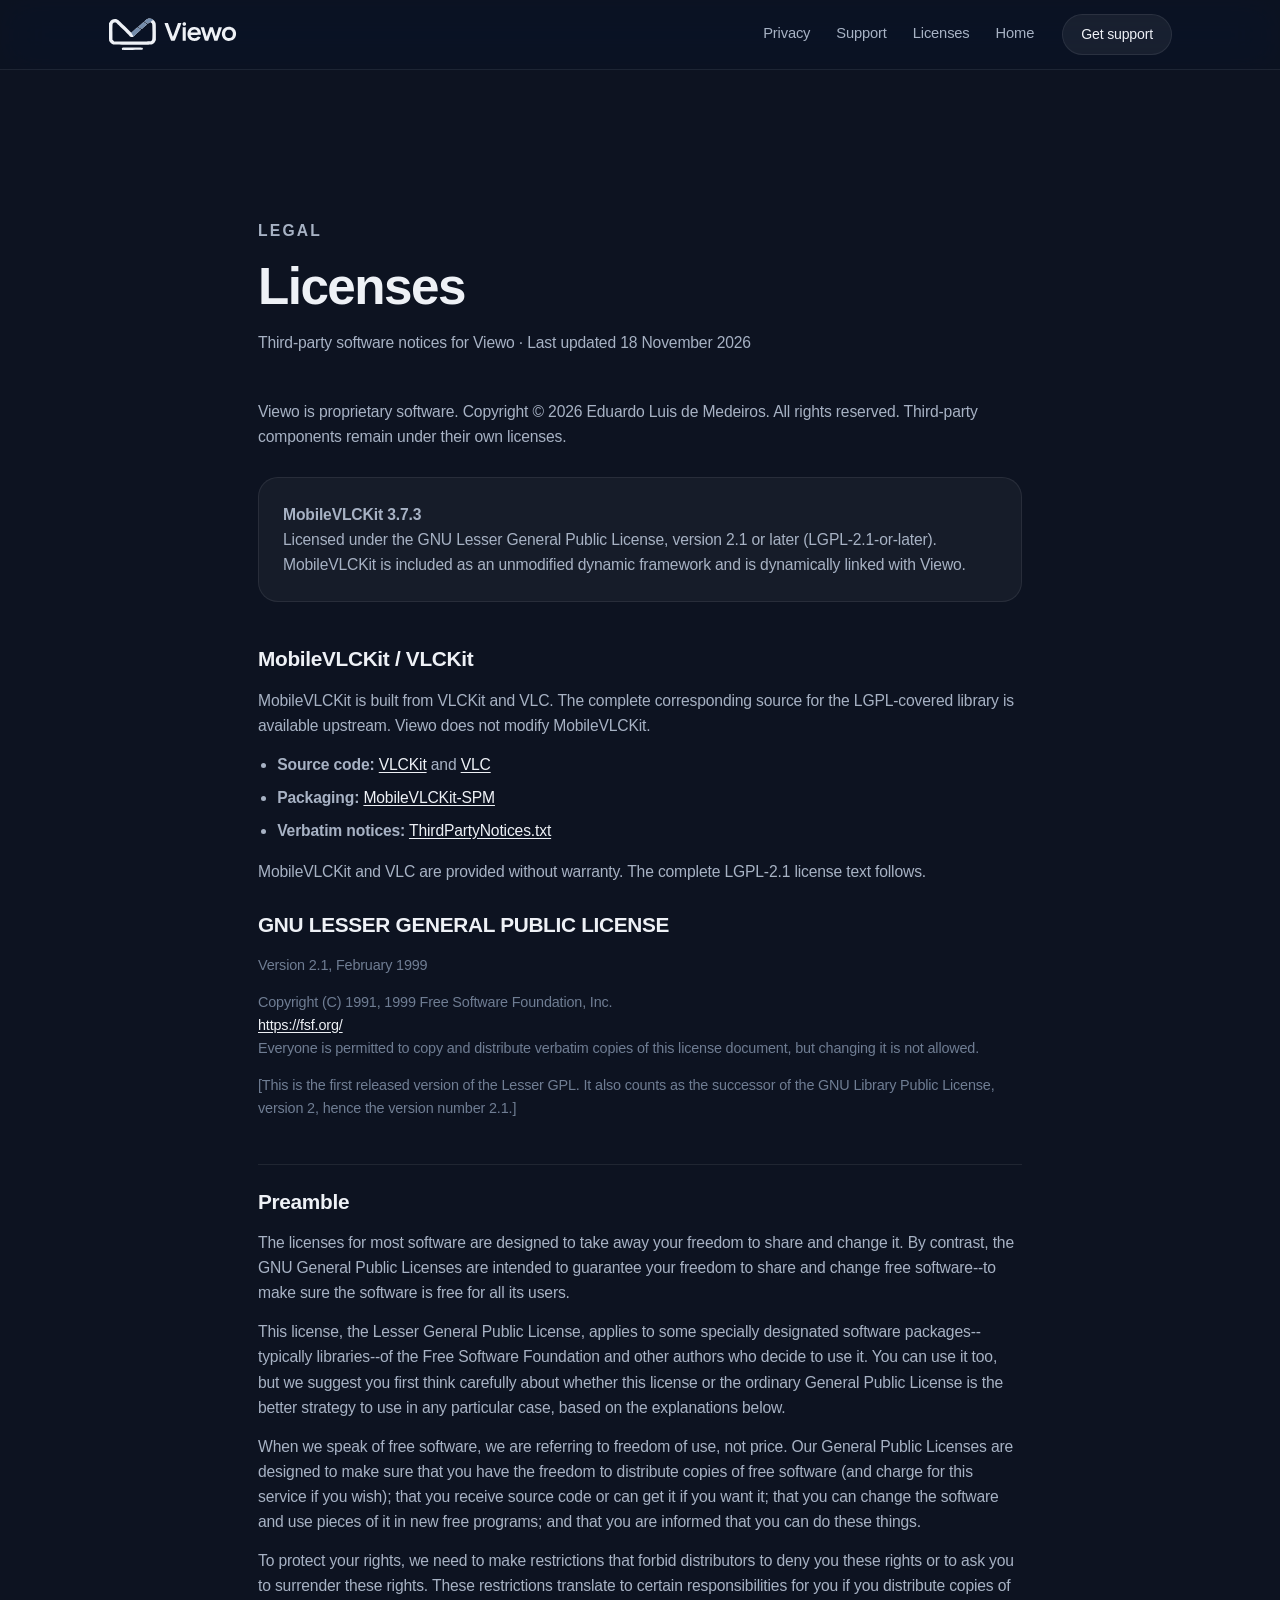
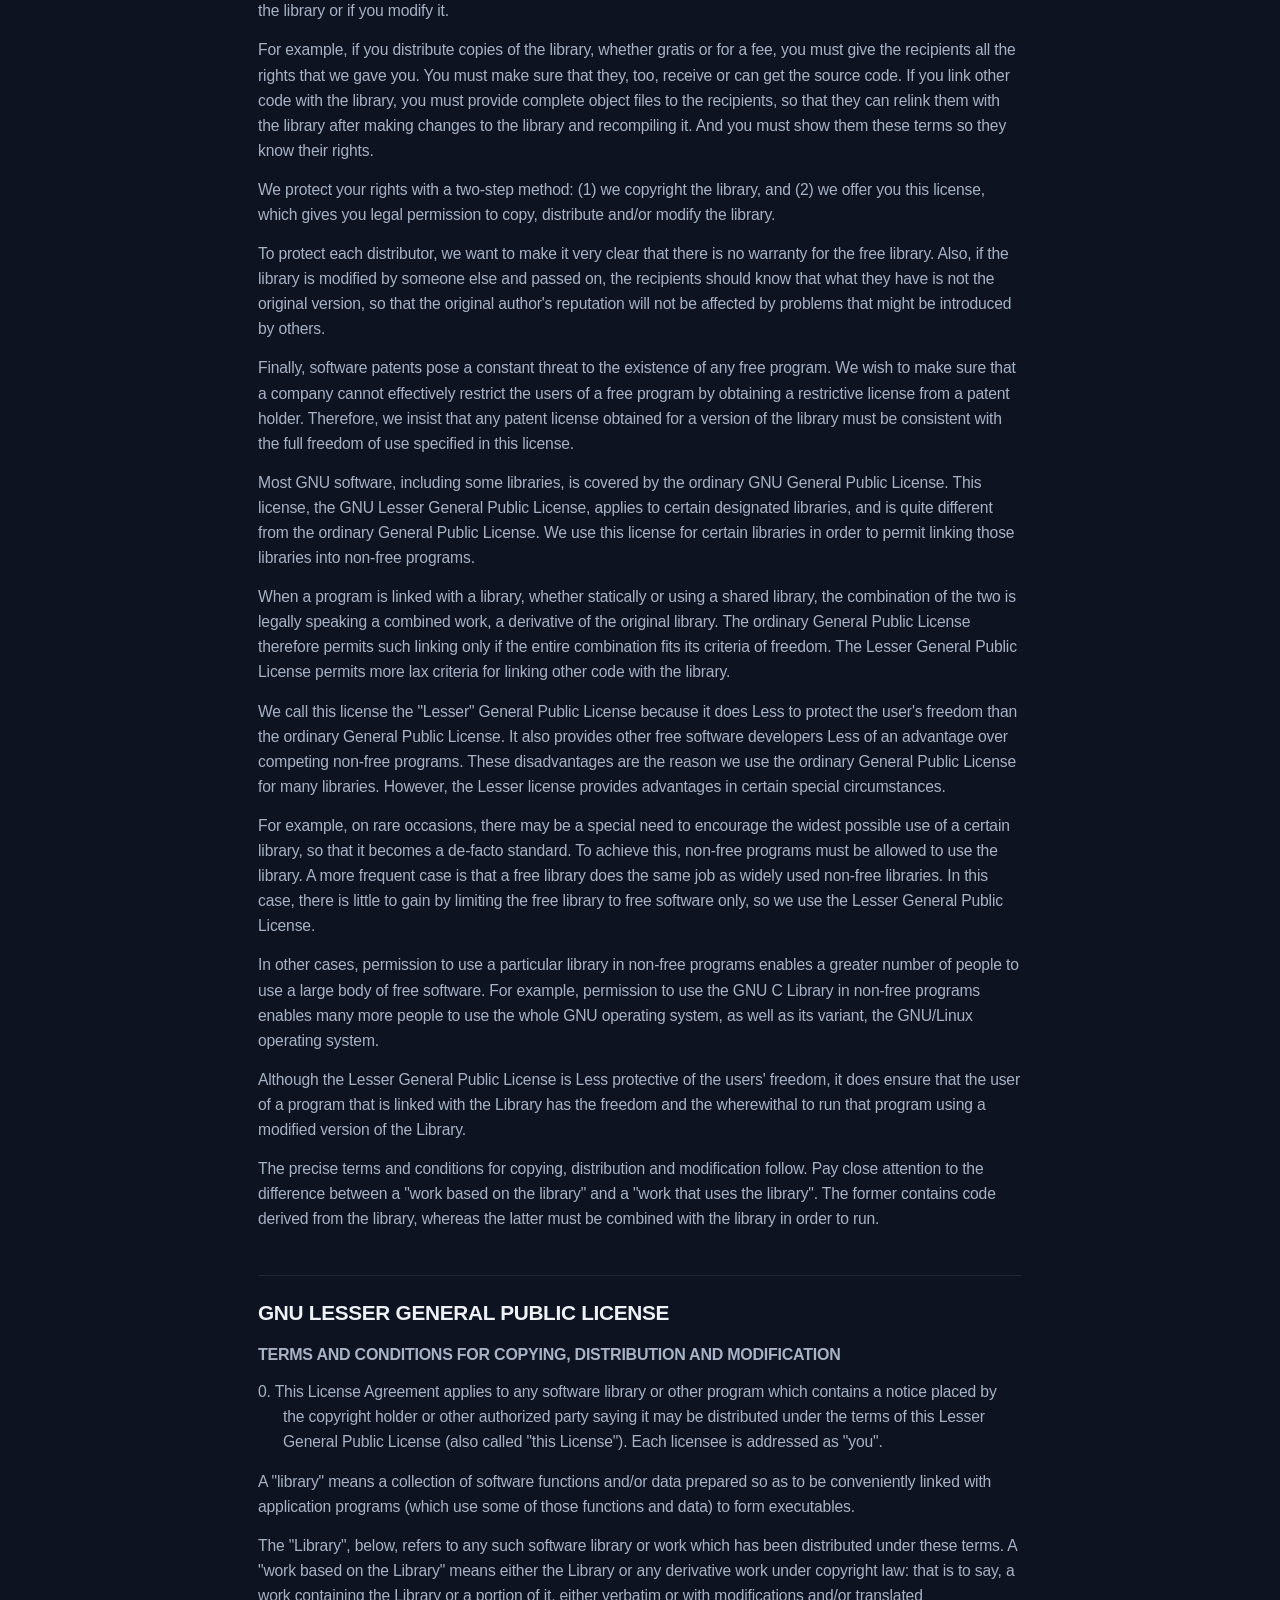
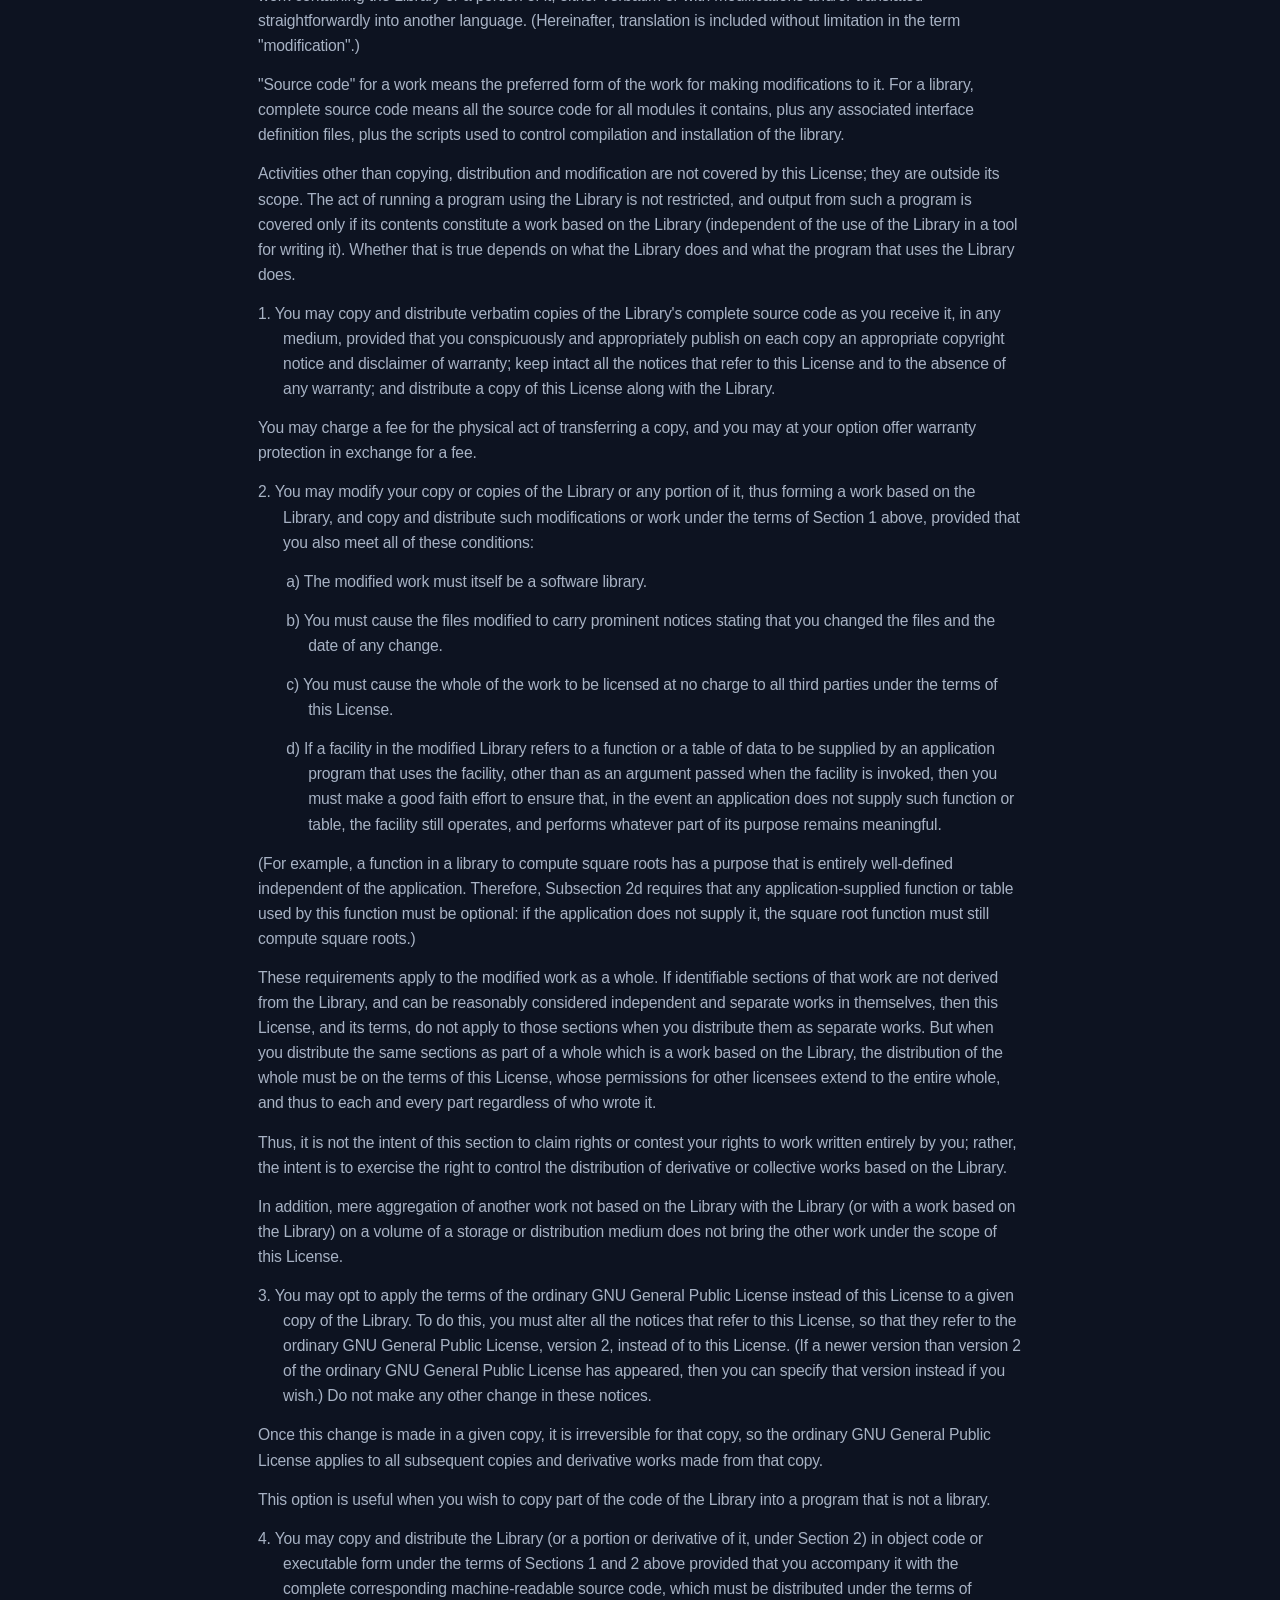
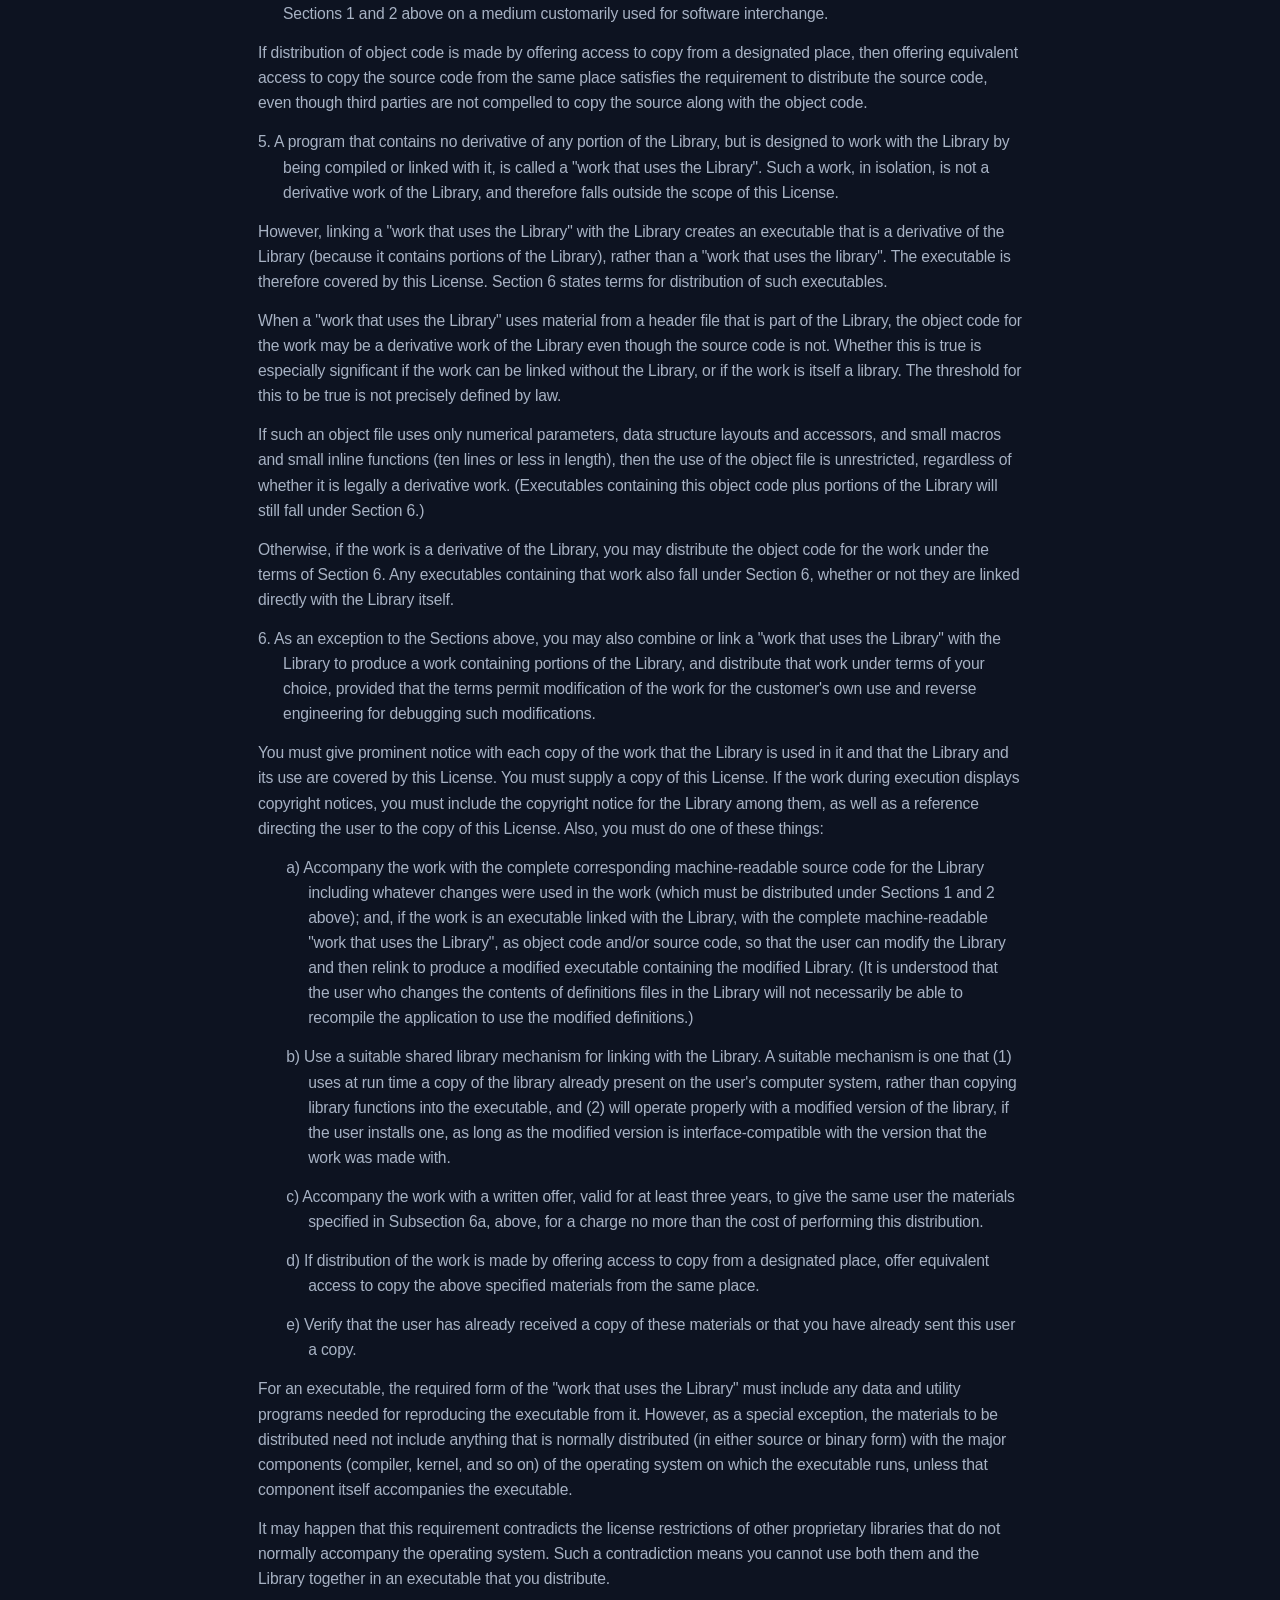
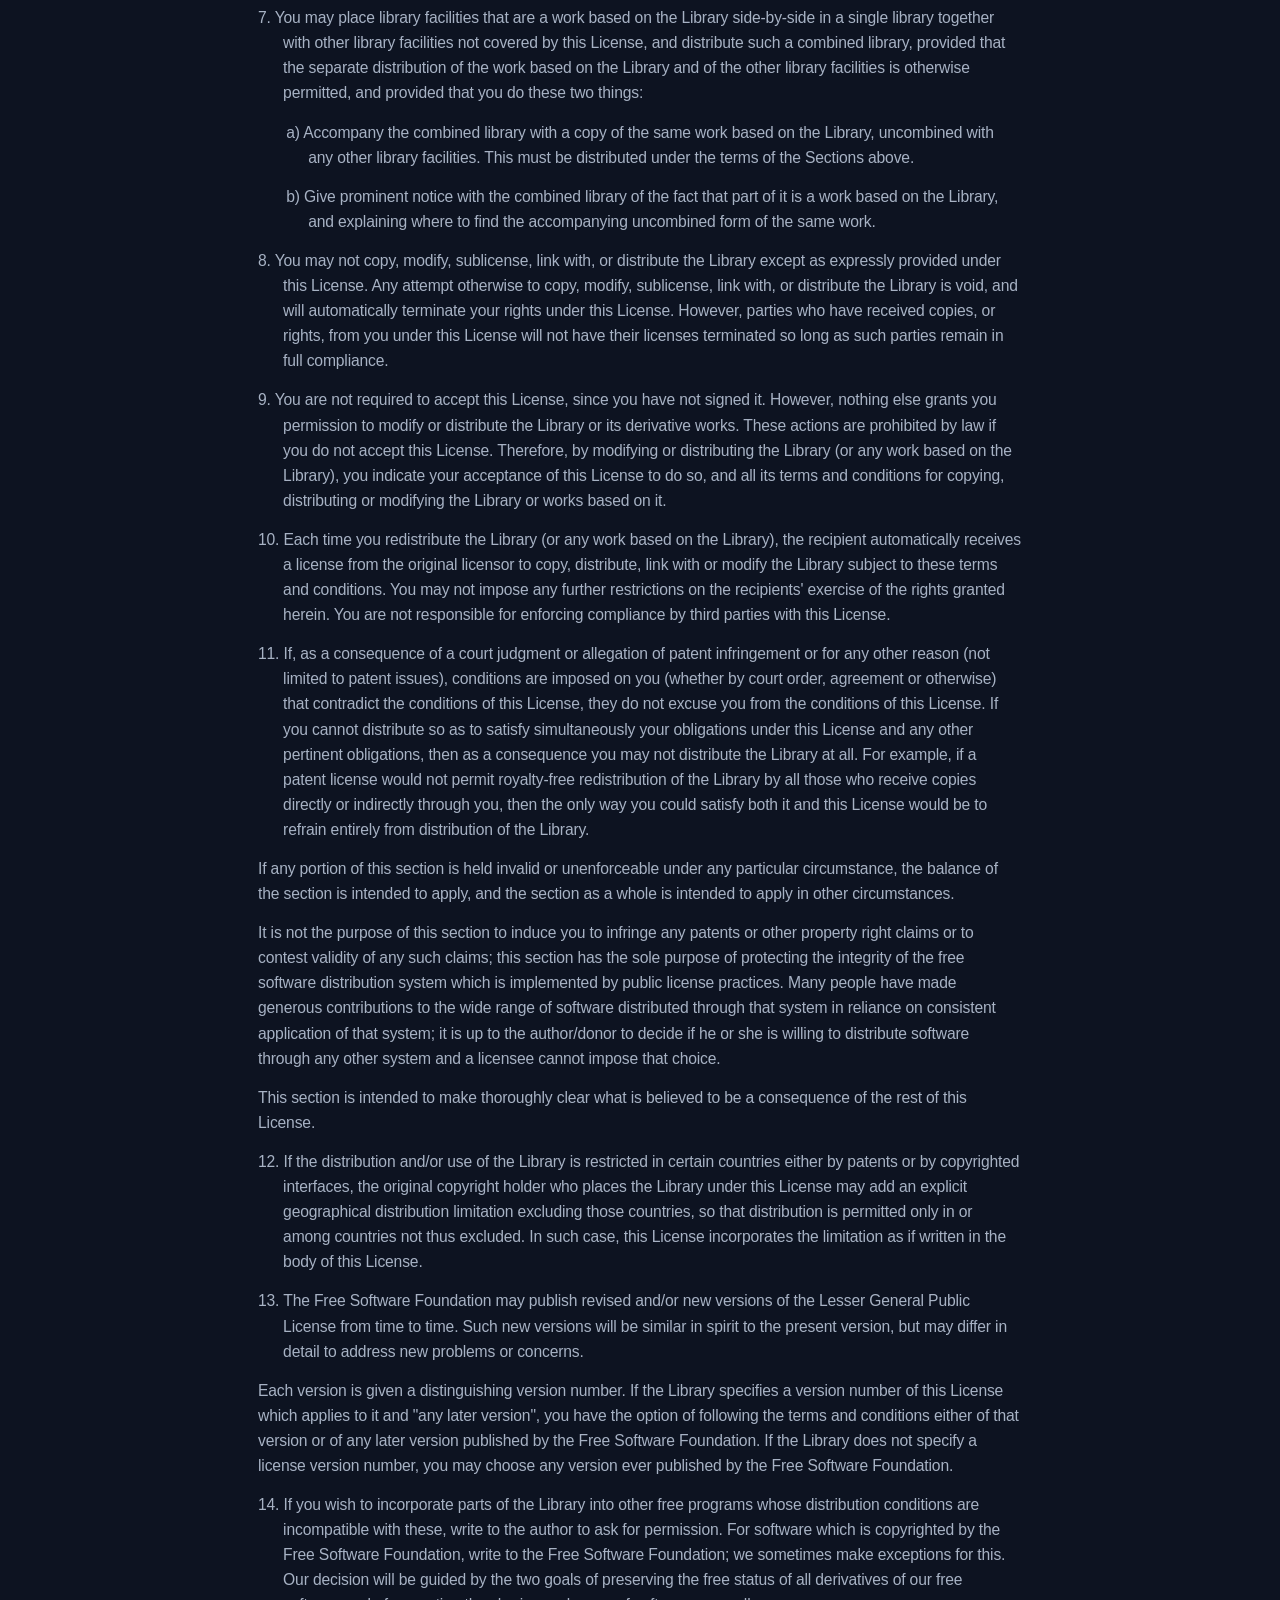
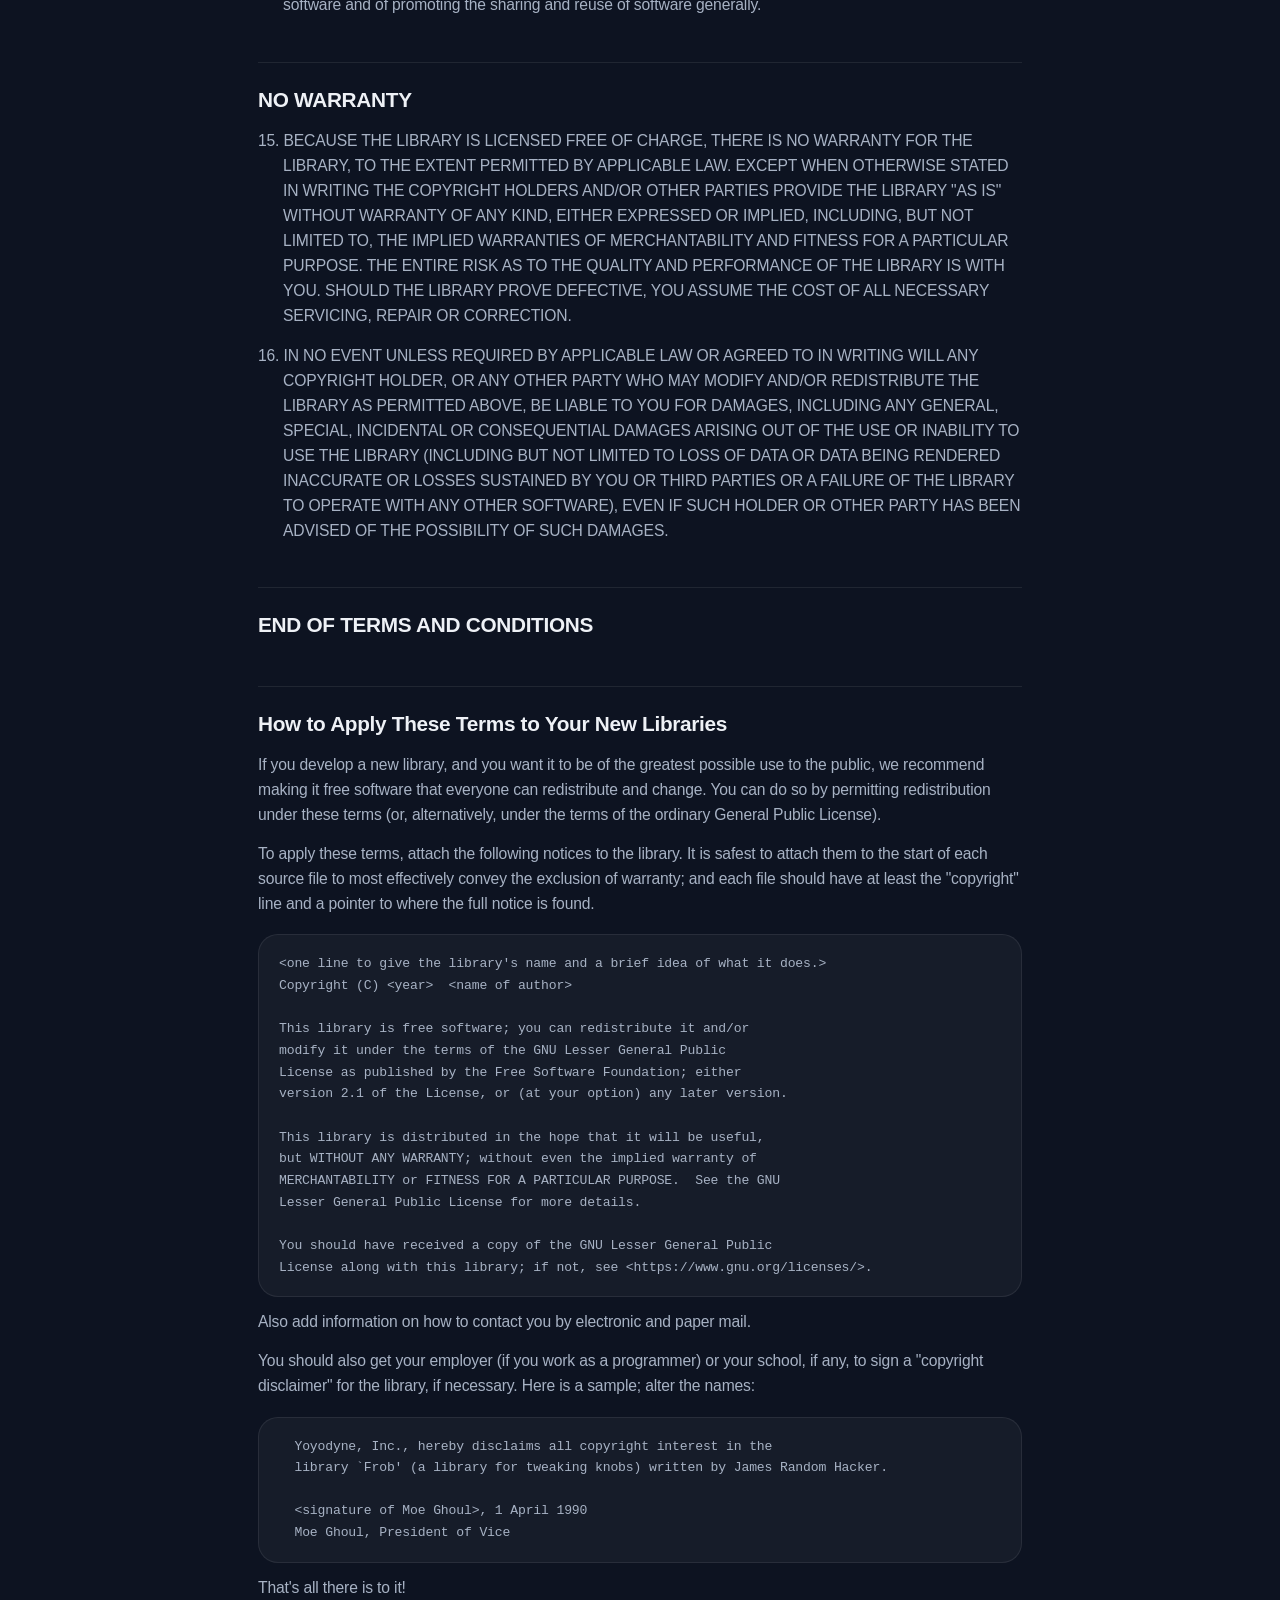
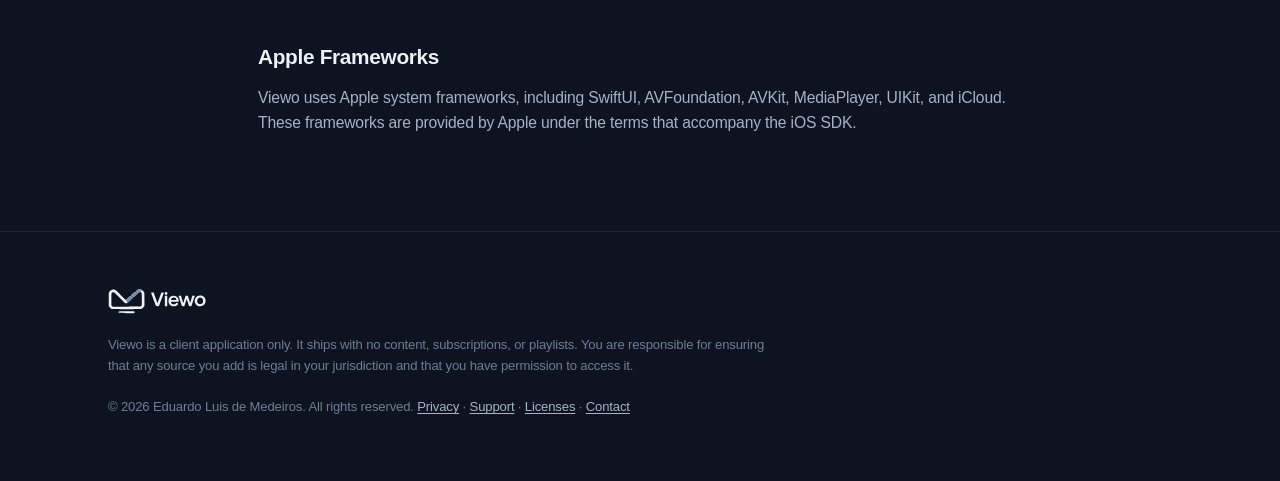
==== commit f6d7659c: "Update Viewo branding and privacy documentation" ====
--- a/licenses/index.html
+++ b/licenses/index.html
@@ -17,8 +17,7 @@
   <header class="nav">
     <div class="nav__inner">
       <a class="brand" href="../" aria-label="Viewo home">
-        <img class="brand__mark" src="../assets/img/app-icon.png" alt="" width="28" height="28" />
-        <span class="brand__name">Viewo</span>
+        <img class="brand__logo" src="../assets/img/logo-dark-background.svg" alt="" width="585" height="153" />
       </a>
 
       <nav class="nav__links" aria-label="Legal">
@@ -195,8 +194,7 @@
   <footer class="footer">
     <div class="wrap footer__inner">
       <div class="footer__brand">
-        <img class="brand__mark" src="../assets/img/app-icon.png" alt="" width="22" height="22" />
-        <span>Viewo</span>
+        <img class="brand__logo" src="../assets/img/logo-dark-background.svg" alt="Viewo" width="585" height="153" />
       </div>
       <p class="footer__disclaimer">
         Viewo is a client application only. It ships with no content, subscriptions, or
--- a/assets/css/style.css
+++ b/assets/css/style.css
@@ -160,16 +160,11 @@
 }
 
 .brand {
-  display: inline-flex;
-  align-items: center;
-  gap: 10px;
-  font-weight: 600;
-  font-size: 1.05rem;
-  letter-spacing: -0.01em;
-}
-.brand__mark {
-  border-radius: 7px;
-  box-shadow: 0 4px 14px rgba(0, 0, 0, 0.35);
+  flex: none;
+}
+.brand__logo {
+  width: auto;
+  height: 34px;
 }
 
 .nav__links {
@@ -603,15 +598,8 @@
   flex-direction: column;
   gap: 20px;
 }
-.footer__brand {
-  display: inline-flex;
-  align-items: center;
-  gap: 9px;
-  font-weight: 600;
-  font-size: 0.95rem;
-}
-.footer__brand .brand__mark {
-  border-radius: 6px;
+.footer__brand .brand__logo {
+  height: 26px;
 }
 .footer__disclaimer {
   font-size: 0.82rem;
@@ -662,7 +650,23 @@
   }
 }
 
+@media (min-width: 561px) and (max-width: 720px) {
+  .nav__inner {
+    gap: 12px;
+  }
+  .nav__links {
+    gap: 12px;
+  }
+  .nav__cta {
+    padding-inline: 12px;
+    white-space: nowrap;
+  }
+}
+
 @media (max-width: 560px) {
+  .brand .brand__logo {
+    height: 30px;
+  }
   .nav__links {
     display: none;
   }
